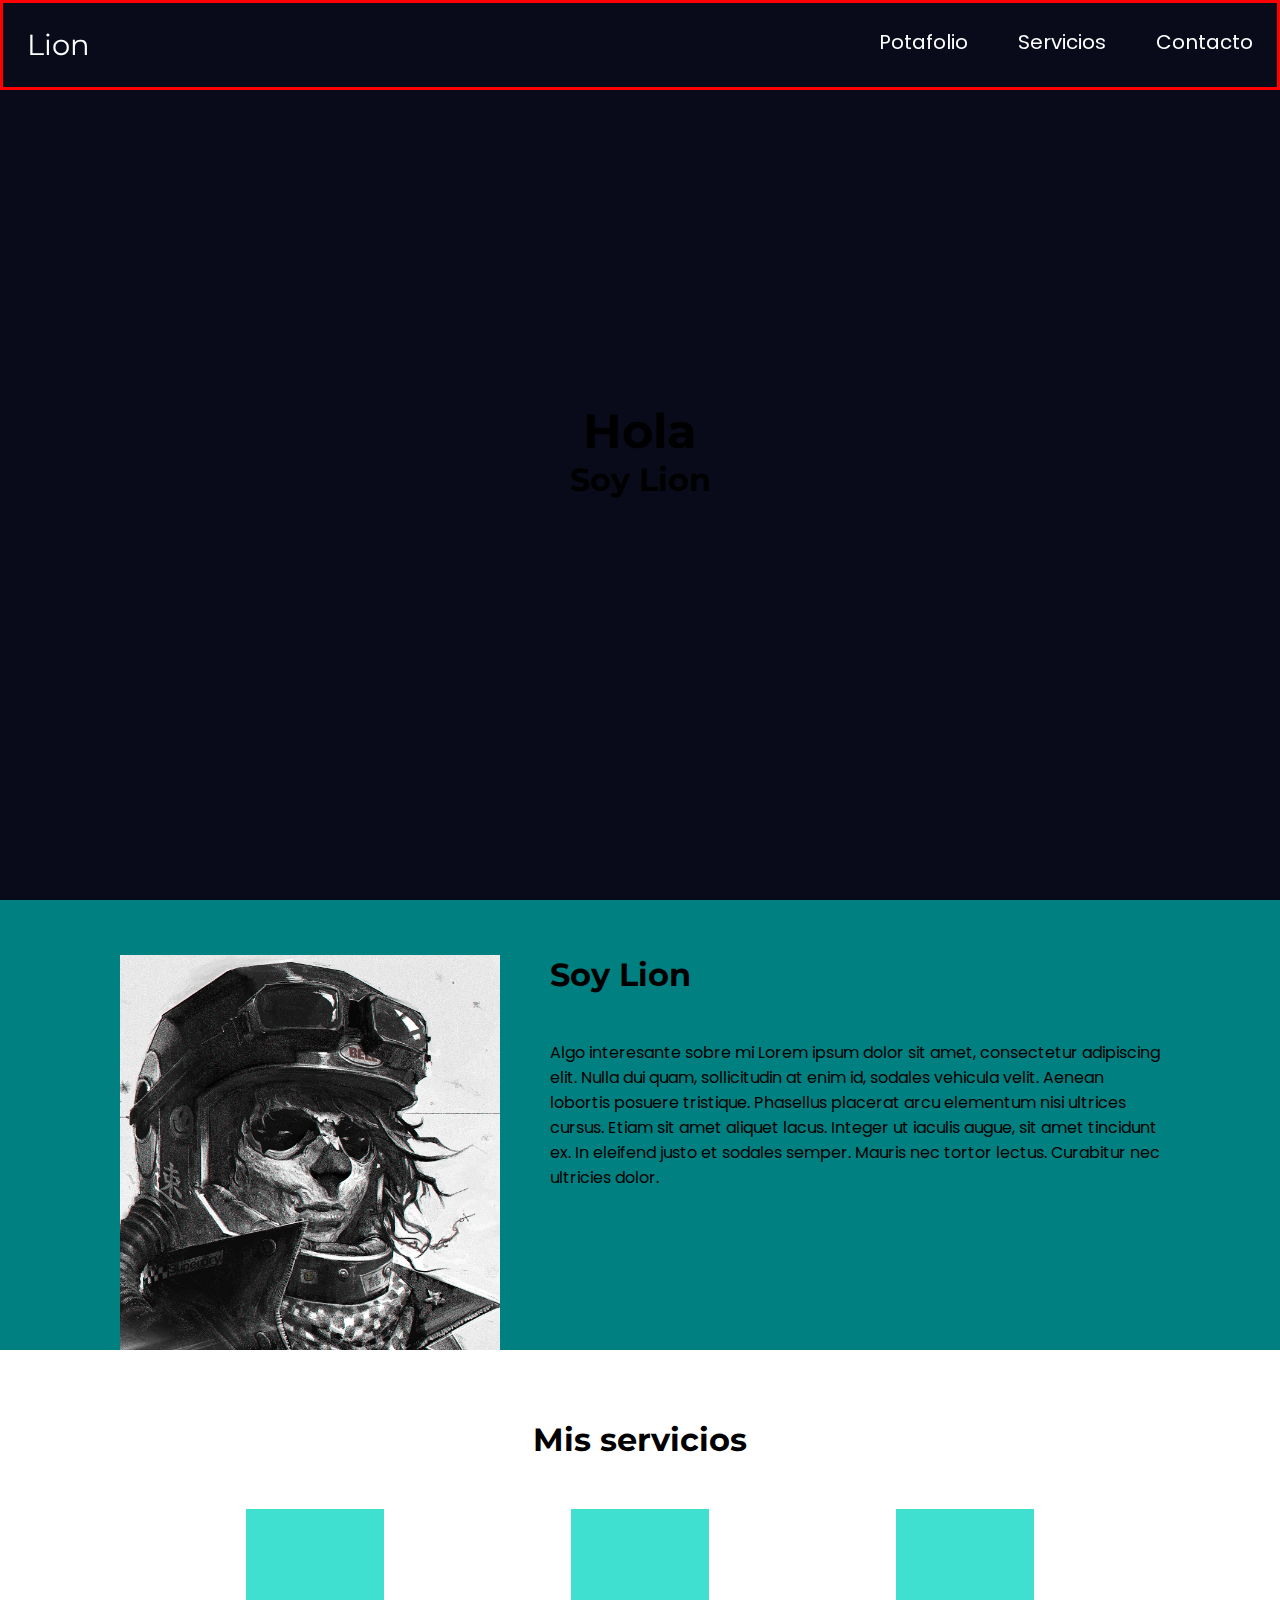
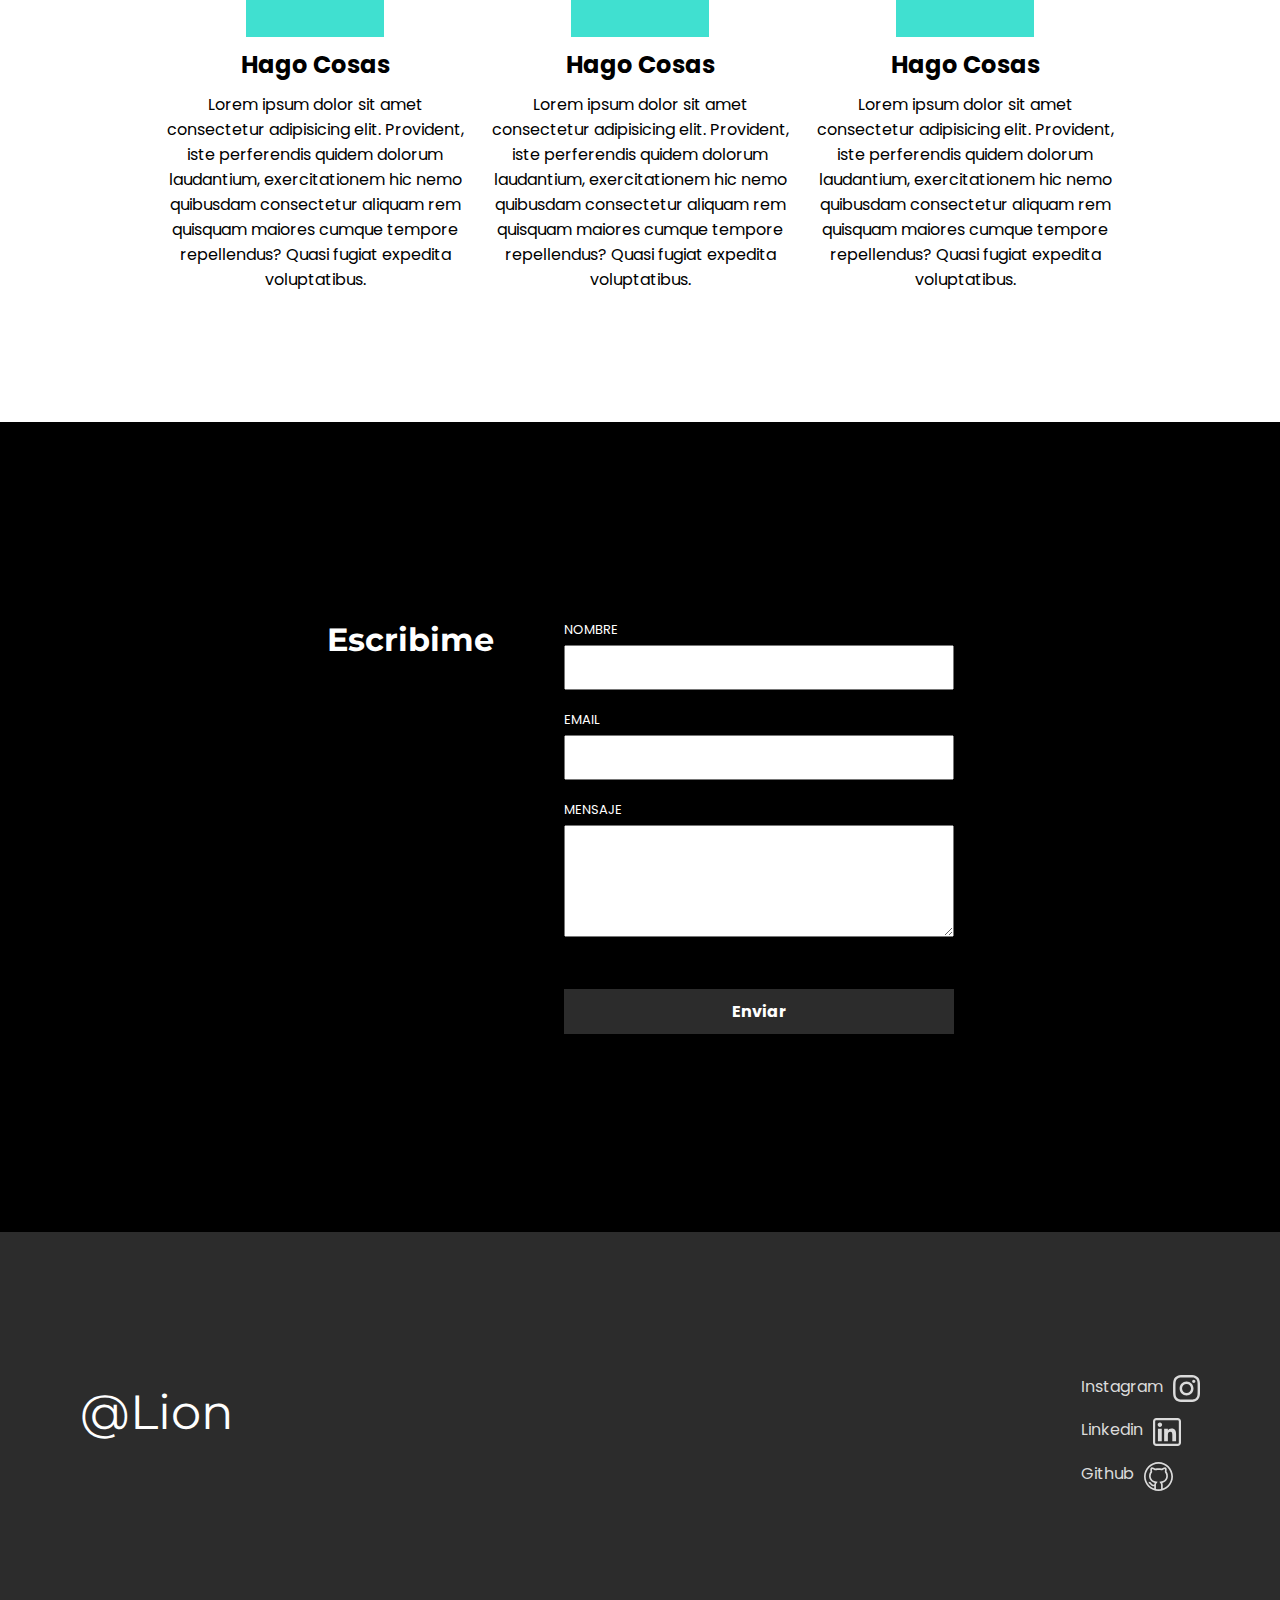
==== index.html @ 1621568a "Menu-Burger falta animacion" ====
<!DOCTYPE html>
<html lang="en">
  <head>
    <meta charset="UTF-8" />
    <meta http-equiv="X-UA-Compatible" content="IE=edge" />
    <meta name="viewport" content="width=device-width, initial-scale=1.0" />

    <!--Fonts-->
    <link rel="preconnect" href="https://fonts.googleapis.com" />
    <link rel="preconnect" href="https://fonts.gstatic.com" crossorigin />
    <link
      href="https://fonts.googleapis.com/css2?family=Montserrat:wght@700&family=Poppins:wght@400;700&display=swap"
      rel="stylesheet"
    />

    <!--Links-->
    <!--Header-Zone-->
    <link rel="stylesheet" href="./Header/header.css" />
    <script defer src="./Header/script.js"></script>
    <!--Home-Zone-->
    <link rel="stylesheet" href="./index.css" />
    <!--Contact-Zone-->
    <link rel="stylesheet" href="./Contact/contact.css" />
    <!--Footer-Zone-->
    <link rel="stylesheet" href="./Footer/footer.css" />
    <title>Portafolio</title>
  </head>
  <body>
    <!--Home-->
    <section class="home">
      <!--Header-->
      <header class="home-header" role="banner">
        <!--Logo-->
        <label class="home__logo">
          <a class="logo" href="#" target="_blank"><p>Lion</p></a>
        </label>
        <!--Menu-Burger-->
        <ul class="cont-nav-menu">
          <div class="home__menu-items">
            <li class="home__item"><a href="">Potafolio</a></li>
            <li class="home__item"><a href="">Servicios</a></li>
            <li class="home__item"><a href="">Contacto</a></li>
          </div>
        </ul>
        <div id="menu-burger" class="burger">
          <span class="burger__item"></span>
        </div>
      </header>
      <div class="nav">
        <a class="nav__item">Buenos</a>
        <a class="nav__item">Dias</a>
        <a class="nav__item">Sol</a>
      </div>
      <!--Title-Welcome-->
      <div class="cont-title">
        <h1 class="home__title title--big">Hola</h1>
        <h2 class="home__title title--lil">Soy Lion</h2>
      </div>
    </section>
    <!--/Home-->
    <!--Personal-Info-->
    <section class="per-info">
      <div class="cont-image">
        <img class="per-info__image" src="./Image/ava.jpg" alt="ava" />
      </div>
      <div class="cont-per-info">
        <h2 class="per-info__title title--lil">Soy Lion</h2>
        <p class="per-info__paragraph">
          Algo interesante sobre mi Lorem ipsum dolor sit amet, consectetur
          adipiscing elit. Nulla dui quam, sollicitudin at enim id, sodales
          vehicula velit. Aenean lobortis posuere tristique. Phasellus placerat
          arcu elementum nisi ultrices cursus. Etiam sit amet aliquet lacus.
          Integer ut iaculis augue, sit amet tincidunt ex. In eleifend justo et
          sodales semper. Mauris nec tortor lectus. Curabitur nec ultricies
          dolor.
        </p>
      </div>
    </section>
    <!--/Personal-Info-->

    <main role="main">
      <!--Con este div pondre todo desde JS *Borrar al terminar*-->

      <div>
        <!--Block-Services-->
        <section class="svcs">
          <h2 class="svcs__title title--lil">Mis servicios</h2>
          <div class="cont-svcs-main">
            <div class="cont-svcs">
              <div class="svcs__image"></div>
              <h3 class="svcs__sub-title">Hago Cosas</h3>
              <p class="svcs__paragraph">
                Lorem ipsum dolor sit amet consectetur adipisicing elit.
                Provident, iste perferendis quidem dolorum laudantium,
                exercitationem hic nemo quibusdam consectetur aliquam rem
                quisquam maiores cumque tempore repellendus? Quasi fugiat
                expedita voluptatibus.
              </p>
            </div>
            <div class="cont-svcs">
              <div class="svcs__image"></div>
              <h3 class="svcs__sub-title">Hago Cosas</h3>
              <p class="svcs__paragraph">
                Lorem ipsum dolor sit amet consectetur adipisicing elit.
                Provident, iste perferendis quidem dolorum laudantium,
                exercitationem hic nemo quibusdam consectetur aliquam rem
                quisquam maiores cumque tempore repellendus? Quasi fugiat
                expedita voluptatibus.
              </p>
            </div>
            <div class="cont-svcs">
              <div class="svcs__image"></div>
              <h3 class="svcs__sub-title">Hago Cosas</h3>
              <p class="svcs__paragraph">
                Lorem ipsum dolor sit amet consectetur adipisicing elit.
                Provident, iste perferendis quidem dolorum laudantium,
                exercitationem hic nemo quibusdam consectetur aliquam rem
                quisquam maiores cumque tempore repellendus? Quasi fugiat
                expedita voluptatibus.
              </p>
            </div>
          </div>
        </section>
        <!--Block-Contact-->
        <section class="contact">
          <div class="contact__container">
            <h2 class="contact__title title--lil">Escribime</h2>

            <form class="contact-form">
              <!--Contact-Form__Name-->
              <label class="contact-form__group">
                <span class="contact-form__span">NOMBRE</span>
                <input type="text" class="contact-form__input" />
              </label>

              <!--Contact-Form__Email-->
              <label class="contact-form__group">
                <span class="contact-form__span">EMAIL</span>
                <input type="email" class="contact-form__input" />
              </label>

              <!--Contact-Form__Message-->
              <label class="contact-form__group">
                <span class="contact-form__span">MENSAJE</span>
                <textarea class="contact-form__textarea"></textarea>
              </label>

              <button class="contact-form__button">Enviar</button>
            </form>
          </div>
        </section>
      </div>
    </main>
    <!--Footer-Zone-->
    <footer role="contentinfo">
      <section class="footer">
        <div class="footer__logo">
          <a class="logo" href="#" target="_blank"><p>@Lion</p></a>
        </div>
        <!--Links-Social-Media-->
        <div class="cont-social-net">
          <!--Instagram-->
          <a
            class="footer__social"
            href="https://www.instagram.com/tropical_sn0w/"
            target="_blank"
          >
            Instagram <img src="./Image/instagram.svg" alt="instagram-icon"
          /></a>
          <!--Linkedin-->
          <a
            class="footer__social"
            href="https://www.linkedin.com/in/leonardo-fontan/"
            target="_blank"
          >
            Linkedin <img src="./Image/Linkedin.svg" alt="linkedin-icon"
          /></a>
          <!--Github-->
          <a
            class="footer__social"
            href="https://github.com/Lio-n"
            target="_blank"
          >
            Github <img src="./Image/Github.svg" alt="github-icon"
          /></a>
        </div>
      </section>
    </footer>
    <!--/Footer-Zone-->
  </body>
</html>
---- Header/header.css ----
/*<!--Header-->*/
.home-header {
  padding: 24px;
  display: flex;
  justify-content: space-between;
  border: red solid;
  position: fixed;
  height: 90px;
  width: 100%;
  top: 0;
}
.logo {
  color: #fff;
  font-family: "Montserrat", sans-serif;
  text-decoration: none;
  font-size: 1.8rem;
}
.cont-nav-menu {
  display: flex;
}
.home__menu-items {
  display: flex;
  font-size: 20px;
  justify-content: flex-end;
  list-style: none;
}
.home__item > a {
  list-style: none;
  color: #fff;
  display: none;
  text-decoration: none;
}
@media (min-width: 768px) {
  .home__item > a {
    display: inherit;
  }
}
.home__item:nth-child(2) {
  margin: 0 50px 0 50px;
}
/* ################################### */
.burger {
  position: relative;
  width: 32px;
  height: 32px;
  display: flex;
  cursor: pointer;
  flex-direction: column;
  align-items: center;
  justify-content: center;
}
@media (min-width: 768px) {
  .burger {
    display: none;
  }
}
.burger__item {
  border-radius: 6px;
  width: 100%;
  height: 5px;
  background-color: rgb(255, 255, 255);
}

.burger__item::before,
.burger__item::after {
  position: absolute;
  content: "";
  border-radius: 6px;
  height: 5px;
  width: 100%;
  background-color: rgb(255, 255, 255);
  display: block;
  transition: all 0.5s ease-out;
}
.burger__item::before {
  transform: translateY(10px);
}
.burger__item::after {
  transform: translateY(-10px);
}

.equis__item::before,
.equis__item::after {
  transition: all 0.5s ease-out;
  height: 5px;
  border-radius: 6px;
  background: rgb(0, 248, 227);
  width: 100%;
  position: absolute;
  top: 48%;
  right: 0;
  content: "";
  display: block;
}
.equis__item::before {
  transform: rotate(-45deg);
}
.equis__item::after {
  transform: rotate(45deg);
}
/* ################################### */
.nav {
  position: fixed;
  width: 100%;
  height: 80vh;
  background-color: #212121;
  display: none;
  flex-direction: column;
  align-items: center;
  justify-content: center;
  font-size: 40px;
  margin-top: 90px;
  opacity: 0.5;
  /*  transition: all 1s ease-out; */
}
.show {
  display: flex;
}
@media (min-width: 768px) {
  .nav {
    display: none;
    background-color: aqua;
  }
}
.nav > a:nth-child(2) {
  margin: 20px 0;
}
.nav > a {
  color: aliceblue;
  text-decoration: none;
}
/* ################################### */
---- index.css ----
* {
  margin: 0;
  box-sizing: border-box;
}
body {
  font-family: "Montserrat", sans-serif;
  font-family: "Poppins", sans-serif;
}
/* Propiedades Reutilizables */
.title--big {
  font-family: "Montserrat", sans-serif;
  font-size: 3rem;
}
.title--lil {
  font-family: "Montserrat", sans-serif;
  font-size: 2rem;
}
.flex-center {
  display: flex;
  justify-content: center;
  align-items: center;
}
/*<!--Home-->*/
.home {
  background-color: hsl(233, 47%, 7%);
  height: 100vh;
}
/*<!--Title-Welcome-->*/
.cont-title {
  height: 100%;
  display: flex;
  flex-direction: column;
  align-items: center;
  justify-content: center;
}
/*###########################*/
/*###########################*/
/*<!--Personal-Info-->*/
.per-info {
  padding: 55px 32px 0 32px;
  min-height: 450px;
  background-color: teal;
  display: flex;
  justify-content: center;
  gap: 50px;
}
.cont-image {
  max-width: 380px;
  min-width: 250px;
  max-height: 395px;
  display: none;
}
@media (min-width: 710px) {
  .cont-image {
    display: inherit;
  }
}
.per-info__image {
  width: 100%;
  object-fit: cover;
}
.cont-per-info {
  max-width: 610px;
}
.per-info__title {
  text-align: center;
  margin-bottom: 46px;
}
@media (min-width: 710px) {
  .per-info__title {
    text-align: inherit;
  }
}
.per-info__paragraph {
  margin-bottom: 50px;
}
/*###########################*/
/*###########################*/
/*<!--Services-->*/
.svcs {
  min-height: 600px;
  height: auto;
  padding: 70px 50px 60px 50px;
  text-align: center;
  display: flex;
  flex-direction: column;
  align-items: center;
  justify-content: center;
}
.svcs__title {
  margin-bottom: 50px;
}
.cont-svcs-main {
  display: flex;
  justify-content: center;
  flex-wrap: wrap;
  gap: 10px;
}
.cont-svcs {
  display: flex;
  flex-direction: column;
  align-items: center;
  margin-bottom: 100px;
  max-width: 315px;
}
@media (min-width: 768px) {
  .cont-svcs {
    margin-bottom: 70px;
  }
}
.svcs__image {
  background-color: turquoise;
  width: 138px;
  height: 128px;
}
.svcs__sub-title {
  margin: 10px 0;
  font-family: "Poppins", sans-serif;
  font-size: 1.5rem;
}
---- Contact/contact.css ----
.contact {
  font-family: "Poppins", sans-serif;
  background-color: #000;
  color: #fff;
  text-align: center;
  padding: 2rem;
  height: 90vh;
  min-height: 30rem;
  display: flex;
  justify-content: center;
  align-items: center;
}
@media (min-width: 425px) {
  .contact {
    height: 100%;
  }
}
@media (min-width: 768px) {
  .contact {
    height: 90vh;
  }
}

.contact__container {
  min-width: 16rem;
}
@media (min-width: 414px) {
  .contact__container {
    min-width: 21.5rem;
  }
}
@media (min-width: 768px) {
  .contact__container {
    display: flex;
    width: auto;
  }
}

.contact__title {
  margin-bottom: 20px;
}
@media (min-width: 768px) {
  .contact__title {
    margin-right: 70px;
  }
}

@media (min-width: 768px) {
  .contact-form {
    width: 390px;
  }
}
/*<!--Contact-Form__Name-->*/
/*<!--Contact-Form__Email-->*/
.contact-form__group {
  display: block;
  text-align: initial;
  margin-bottom: 20px;
}
.contact-form__span {
  margin-bottom: 5px;
  display: block;
  font-size: 13px;
}
.contact-form__input {
  height: 2.8rem;
  width: 100%;
}

/*<!--Contact-Form__Message-->*/
.contact-form__textarea {
  height: 7rem;
  width: 100%;
}

.contact-form__button {
  font-weight: 700;
  font-family: "Poppins", sans-serif;
  font-size: 1rem;
  border: none;
  color: #fff;
  background-color: #2c2c2c;
  height: 2.8rem;
  width: 100%;
  margin-top: 25px;
}
---- Footer/footer.css ----
.footer {
  background-color: #2c2c2c;
  min-height: 400px;
  display: flex;
  flex-direction: column;
  align-items: center;
  justify-content: center;
  padding: 0 80px 0 80px;
}
@media (min-width: 600px) {
  .footer {
    flex-direction: row;
    justify-content: space-between;
  }
}

.footer__logo > .logo {
  font-size: 3rem;
}
.footer__logo {
  margin-bottom: 40px;
}
.cont-social-net {
  display: flex;
  flex-direction: column;
}
.footer__social {
  text-decoration: none;
  color: #dbdbdb;
}
.footer__social:nth-child(2) {
  margin: 15px 0;
}
.footer__social > img {
  margin-left: 6px;
  vertical-align: text-top;
}
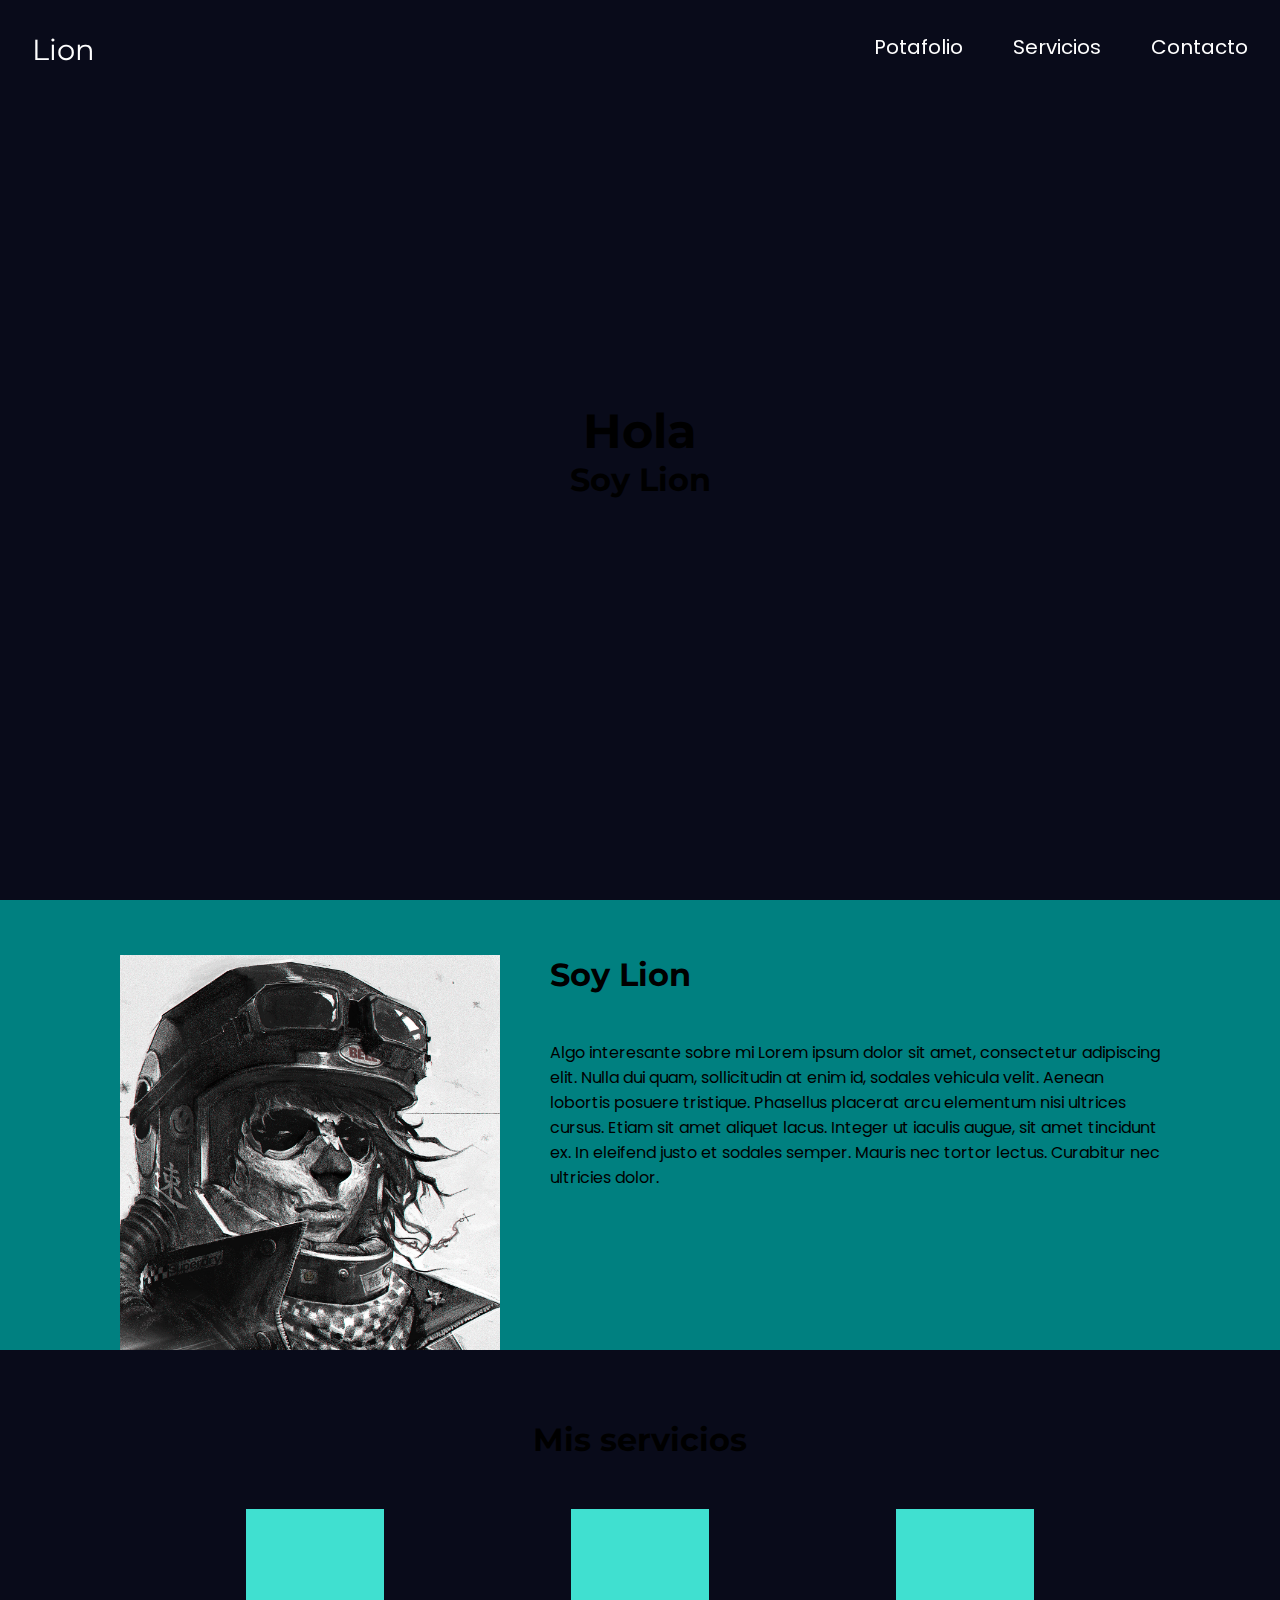
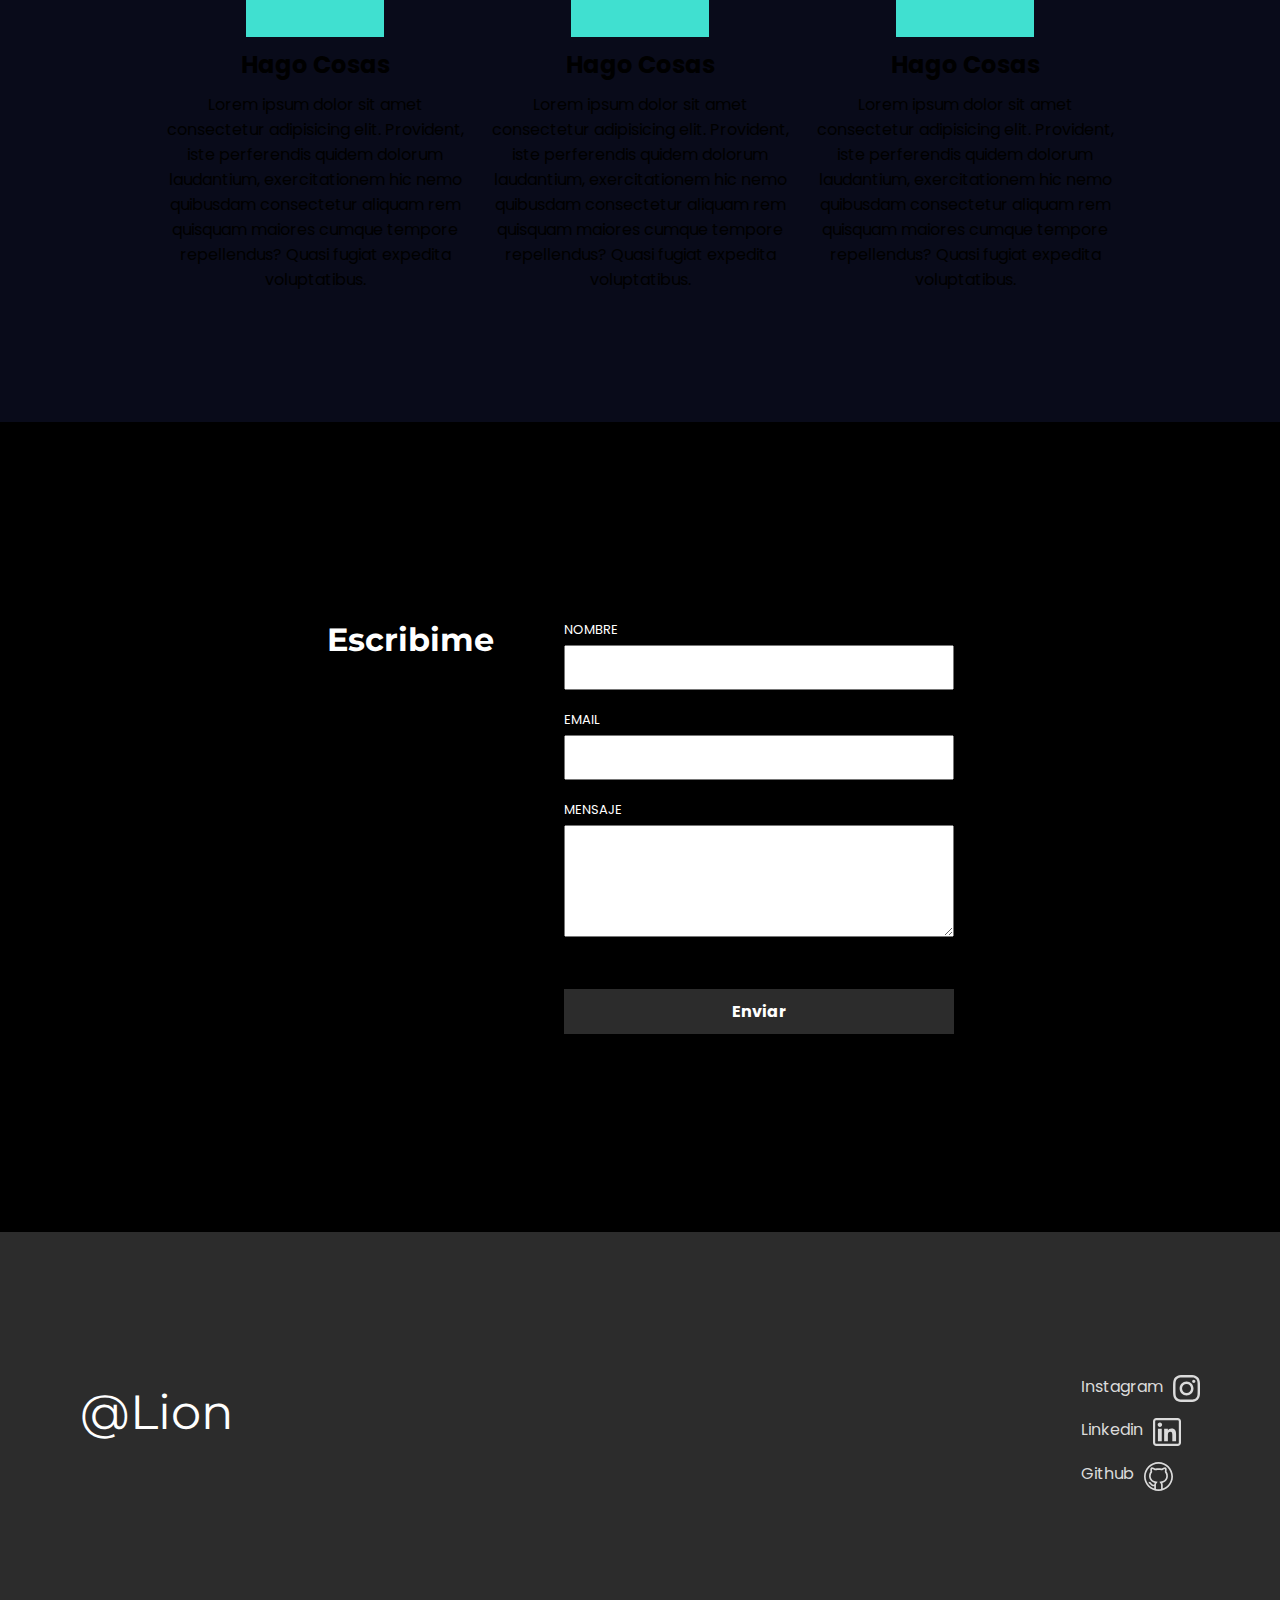
==== commit e89d6987: "Contact.html Terminado" ====
--- a/index.html
+++ b/index.html
@@ -16,48 +16,30 @@
     <!--Links-->
     <!--Header-Zone-->
     <link rel="stylesheet" href="./Header/header.css" />
-    <script defer src="./Header/script.js"></script>
+    <script defer src="./Header/header.js"></script>
     <!--Home-Zone-->
     <link rel="stylesheet" href="./index.css" />
+    <script defer src="./index.js"></script>
     <!--Contact-Zone-->
-    <link rel="stylesheet" href="./Contact/contact.css" />
+    <link rel="stylesheet" href="/contact-main.css" />
+    <script defer src="./Contact/contact.js"></script>
     <!--Footer-Zone-->
     <link rel="stylesheet" href="./Footer/footer.css" />
+    <script defer src="/Footer/footer.js"></script>
     <title>Portafolio</title>
   </head>
   <body>
     <!--Home-->
+    <header class="header"></header>
     <section class="home">
-      <!--Header-->
-      <header class="home-header" role="banner">
-        <!--Logo-->
-        <label class="home__logo">
-          <a class="logo" href="#" target="_blank"><p>Lion</p></a>
-        </label>
-        <!--Menu-Burger-->
-        <ul class="cont-nav-menu">
-          <div class="home__menu-items">
-            <li class="home__item"><a href="">Potafolio</a></li>
-            <li class="home__item"><a href="">Servicios</a></li>
-            <li class="home__item"><a href="">Contacto</a></li>
-          </div>
-        </ul>
-        <div id="menu-burger" class="burger">
-          <span class="burger__item"></span>
-        </div>
-      </header>
-      <div class="nav">
-        <a class="nav__item">Buenos</a>
-        <a class="nav__item">Dias</a>
-        <a class="nav__item">Sol</a>
-      </div>
       <!--Title-Welcome-->
-      <div class="cont-title">
+      <div class="cont-title center">
         <h1 class="home__title title--big">Hola</h1>
         <h2 class="home__title title--lil">Soy Lion</h2>
       </div>
     </section>
     <!--/Home-->
+
     <!--Personal-Info-->
     <section class="per-info">
       <div class="cont-image">
@@ -78,15 +60,15 @@
     </section>
     <!--/Personal-Info-->
 
-    <main role="main">
+    <main>
       <!--Con este div pondre todo desde JS *Borrar al terminar*-->
 
       <div>
         <!--Block-Services-->
-        <section class="svcs">
+        <section class="svcs center">
           <h2 class="svcs__title title--lil">Mis servicios</h2>
           <div class="cont-svcs-main">
-            <div class="cont-svcs">
+            <div class="cont-svcs center">
               <div class="svcs__image"></div>
               <h3 class="svcs__sub-title">Hago Cosas</h3>
               <p class="svcs__paragraph">
@@ -97,7 +79,7 @@
                 expedita voluptatibus.
               </p>
             </div>
-            <div class="cont-svcs">
+            <div class="cont-svcs center">
               <div class="svcs__image"></div>
               <h3 class="svcs__sub-title">Hago Cosas</h3>
               <p class="svcs__paragraph">
@@ -108,7 +90,7 @@
                 expedita voluptatibus.
               </p>
             </div>
-            <div class="cont-svcs">
+            <div class="cont-svcs center">
               <div class="svcs__image"></div>
               <h3 class="svcs__sub-title">Hago Cosas</h3>
               <p class="svcs__paragraph">
@@ -122,70 +104,11 @@
           </div>
         </section>
         <!--Block-Contact-->
-        <section class="contact">
-          <div class="contact__container">
-            <h2 class="contact__title title--lil">Escribime</h2>
-
-            <form class="contact-form">
-              <!--Contact-Form__Name-->
-              <label class="contact-form__group">
-                <span class="contact-form__span">NOMBRE</span>
-                <input type="text" class="contact-form__input" />
-              </label>
-
-              <!--Contact-Form__Email-->
-              <label class="contact-form__group">
-                <span class="contact-form__span">EMAIL</span>
-                <input type="email" class="contact-form__input" />
-              </label>
-
-              <!--Contact-Form__Message-->
-              <label class="contact-form__group">
-                <span class="contact-form__span">MENSAJE</span>
-                <textarea class="contact-form__textarea"></textarea>
-              </label>
-
-              <button class="contact-form__button">Enviar</button>
-            </form>
-          </div>
-        </section>
+        <section class="contact center"></section>
       </div>
     </main>
     <!--Footer-Zone-->
-    <footer role="contentinfo">
-      <section class="footer">
-        <div class="footer__logo">
-          <a class="logo" href="#" target="_blank"><p>@Lion</p></a>
-        </div>
-        <!--Links-Social-Media-->
-        <div class="cont-social-net">
-          <!--Instagram-->
-          <a
-            class="footer__social"
-            href="https://www.instagram.com/tropical_sn0w/"
-            target="_blank"
-          >
-            Instagram <img src="./Image/instagram.svg" alt="instagram-icon"
-          /></a>
-          <!--Linkedin-->
-          <a
-            class="footer__social"
-            href="https://www.linkedin.com/in/leonardo-fontan/"
-            target="_blank"
-          >
-            Linkedin <img src="./Image/Linkedin.svg" alt="linkedin-icon"
-          /></a>
-          <!--Github-->
-          <a
-            class="footer__social"
-            href="https://github.com/Lio-n"
-            target="_blank"
-          >
-            Github <img src="./Image/Github.svg" alt="github-icon"
-          /></a>
-        </div>
-      </section>
-    </footer>
+    <footer></footer>
     <!--/Footer-Zone-->
   </body>
 </html>
--- a/Header/header.css
+++ b/Header/header.css
@@ -1,13 +1,17 @@
 /*<!--Header-->*/
 .home-header {
-  padding: 24px;
+  padding: 2rem;
   display: flex;
   justify-content: space-between;
-  border: red solid;
   position: fixed;
-  height: 90px;
   width: 100%;
   top: 0;
+  transition: all 0.5s ease-in-out;
+}
+@media (max-width: 768px) {
+  .home-header {
+    padding: 1rem;
+  }
 }
 .logo {
   color: #fff;
@@ -38,67 +42,58 @@
 .home__item:nth-child(2) {
   margin: 0 50px 0 50px;
 }
+
 /* ################################### */
-.burger {
+.menu-btn {
   position: relative;
+  flex-direction: column;
   width: 32px;
   height: 32px;
-  display: flex;
   cursor: pointer;
-  flex-direction: column;
-  align-items: center;
-  justify-content: center;
+  transition: all 0.5s ease-in-out;
 }
+
 @media (min-width: 768px) {
-  .burger {
+  .home-header > .menu-btn {
     display: none;
   }
 }
-.burger__item {
-  border-radius: 6px;
+.menu-btn__burger,
+.menu-btn__burger::before,
+.menu-btn__burger::after {
   width: 100%;
   height: 5px;
-  background-color: rgb(255, 255, 255);
+  background-color: #fff;
+  border-radius: 5px;
+  transition: all 0.5s ease-in-out;
+}
+.menu-btn__burger::before,
+.menu-btn__burger::after {
+  content: "";
+  position: absolute;
+}
+.menu-btn__burger::before {
+  transform: translateY(-10px);
+}
+.menu-btn__burger::after {
+  transform: translateY(10px);
 }
 
-.burger__item::before,
-.burger__item::after {
-  position: absolute;
-  content: "";
-  border-radius: 6px;
-  height: 5px;
-  width: 100%;
-  background-color: rgb(255, 255, 255);
-  display: block;
-  transition: all 0.5s ease-out;
-}
-.burger__item::before {
-  transform: translateY(10px);
-}
-.burger__item::after {
-  transform: translateY(-10px);
+/* Magic */
+.menu-btn.open .menu-btn__burger {
+  transform: translateX(-50px);
+  background: transparent;
+  box-shadow: none;
 }
 
-.equis__item::before,
-.equis__item::after {
-  transition: all 0.5s ease-out;
-  height: 5px;
-  border-radius: 6px;
-  background: rgb(0, 248, 227);
-  width: 100%;
-  position: absolute;
-  top: 48%;
-  right: 0;
-  content: "";
-  display: block;
+.menu-btn.open .menu-btn__burger::before {
+  transform: rotate(45deg) translate(35px, -35px);
 }
-.equis__item::before {
-  transform: rotate(-45deg);
-}
-.equis__item::after {
-  transform: rotate(45deg);
+.menu-btn.open .menu-btn__burger::after {
+  transform: rotate(-45deg) translate(35px, 35px);
 }
 /* ################################### */
+
 .nav {
   position: fixed;
   width: 100%;
@@ -106,20 +101,14 @@
   background-color: #212121;
   display: none;
   flex-direction: column;
-  align-items: center;
-  justify-content: center;
   font-size: 40px;
   margin-top: 90px;
   opacity: 0.5;
-  /*  transition: all 1s ease-out; */
 }
-.show {
-  display: flex;
-}
+
 @media (min-width: 768px) {
-  .nav {
+  .nav.center {
     display: none;
-    background-color: aqua;
   }
 }
 .nav > a:nth-child(2) {
--- a/index.css
+++ b/index.css
@@ -2,20 +2,21 @@
   margin: 0;
   box-sizing: border-box;
 }
+/* @import url("https://fonts.googleapis.com/css2?family=Montserrat:wght@700&family=Poppins:wght@400;700&display=swap"); */
 body {
-  font-family: "Montserrat", sans-serif;
+  background-color: hsl(233, 47%, 7%); /* Test Header.html */
   font-family: "Poppins", sans-serif;
 }
 /* Propiedades Reutilizables */
-.title--big {
+.title--big,
+.title--lil {
   font-family: "Montserrat", sans-serif;
   font-size: 3rem;
 }
 .title--lil {
-  font-family: "Montserrat", sans-serif;
   font-size: 2rem;
 }
-.flex-center {
+.center {
   display: flex;
   justify-content: center;
   align-items: center;
@@ -27,11 +28,8 @@
 }
 /*<!--Title-Welcome-->*/
 .cont-title {
-  height: 100%;
-  display: flex;
+  height: 100vh;
   flex-direction: column;
-  align-items: center;
-  justify-content: center;
 }
 /*###########################*/
 /*###########################*/
@@ -82,10 +80,7 @@
   height: auto;
   padding: 70px 50px 60px 50px;
   text-align: center;
-  display: flex;
   flex-direction: column;
-  align-items: center;
-  justify-content: center;
 }
 .svcs__title {
   margin-bottom: 50px;
@@ -97,9 +92,7 @@
   gap: 10px;
 }
 .cont-svcs {
-  display: flex;
   flex-direction: column;
-  align-items: center;
   margin-bottom: 100px;
   max-width: 315px;
 }
--- a/contact-main.css
+++ b/contact-main.css
@@ -0,0 +1,83 @@
+.contact {
+  font-family: "Poppins", sans-serif;
+  background-color: #000;
+  color: #fff;
+  text-align: center;
+  padding: 2rem;
+  height: 90vh;
+  min-height: 30rem;
+}
+@media (min-width: 425px) {
+  .contact {
+    height: 100%;
+  }
+}
+@media (min-width: 768px) {
+  .contact {
+    height: 90vh;
+  }
+}
+
+.contact__container {
+  min-width: 16rem;
+}
+@media (min-width: 414px) {
+  .contact__container {
+    min-width: 21.5rem;
+  }
+}
+@media (min-width: 768px) {
+  .contact__container {
+    display: flex;
+    width: auto;
+  }
+}
+
+.contact__title {
+  margin-bottom: 20px;
+}
+@media (min-width: 768px) {
+  .contact__title {
+    margin-right: 70px;
+  }
+}
+
+@media (min-width: 768px) {
+  .contact-form {
+    width: 390px;
+  }
+}
+/*<!--Contact-Form__Name-->*/
+/*<!--Contact-Form__Email-->*/
+.contact-form__group {
+  display: block;
+  text-align: initial;
+  margin-bottom: 20px;
+}
+.contact-form__span {
+  margin-bottom: 5px;
+  display: block;
+  font-size: 13px;
+}
+.contact-form__input {
+  height: 2.8rem;
+  width: 100%;
+}
+
+/*<!--Contact-Form__Message-->*/
+.contact-form__textarea {
+  height: 7rem;
+  width: 100%;
+}
+
+.contact-form__button {
+  font-weight: 700;
+  font-family: "Poppins", sans-serif;
+  font-size: 1rem;
+  border: none;
+  color: #fff;
+  background-color: #2c2c2c;
+  height: 2.8rem;
+  width: 100%;
+  margin-top: 25px;
+}
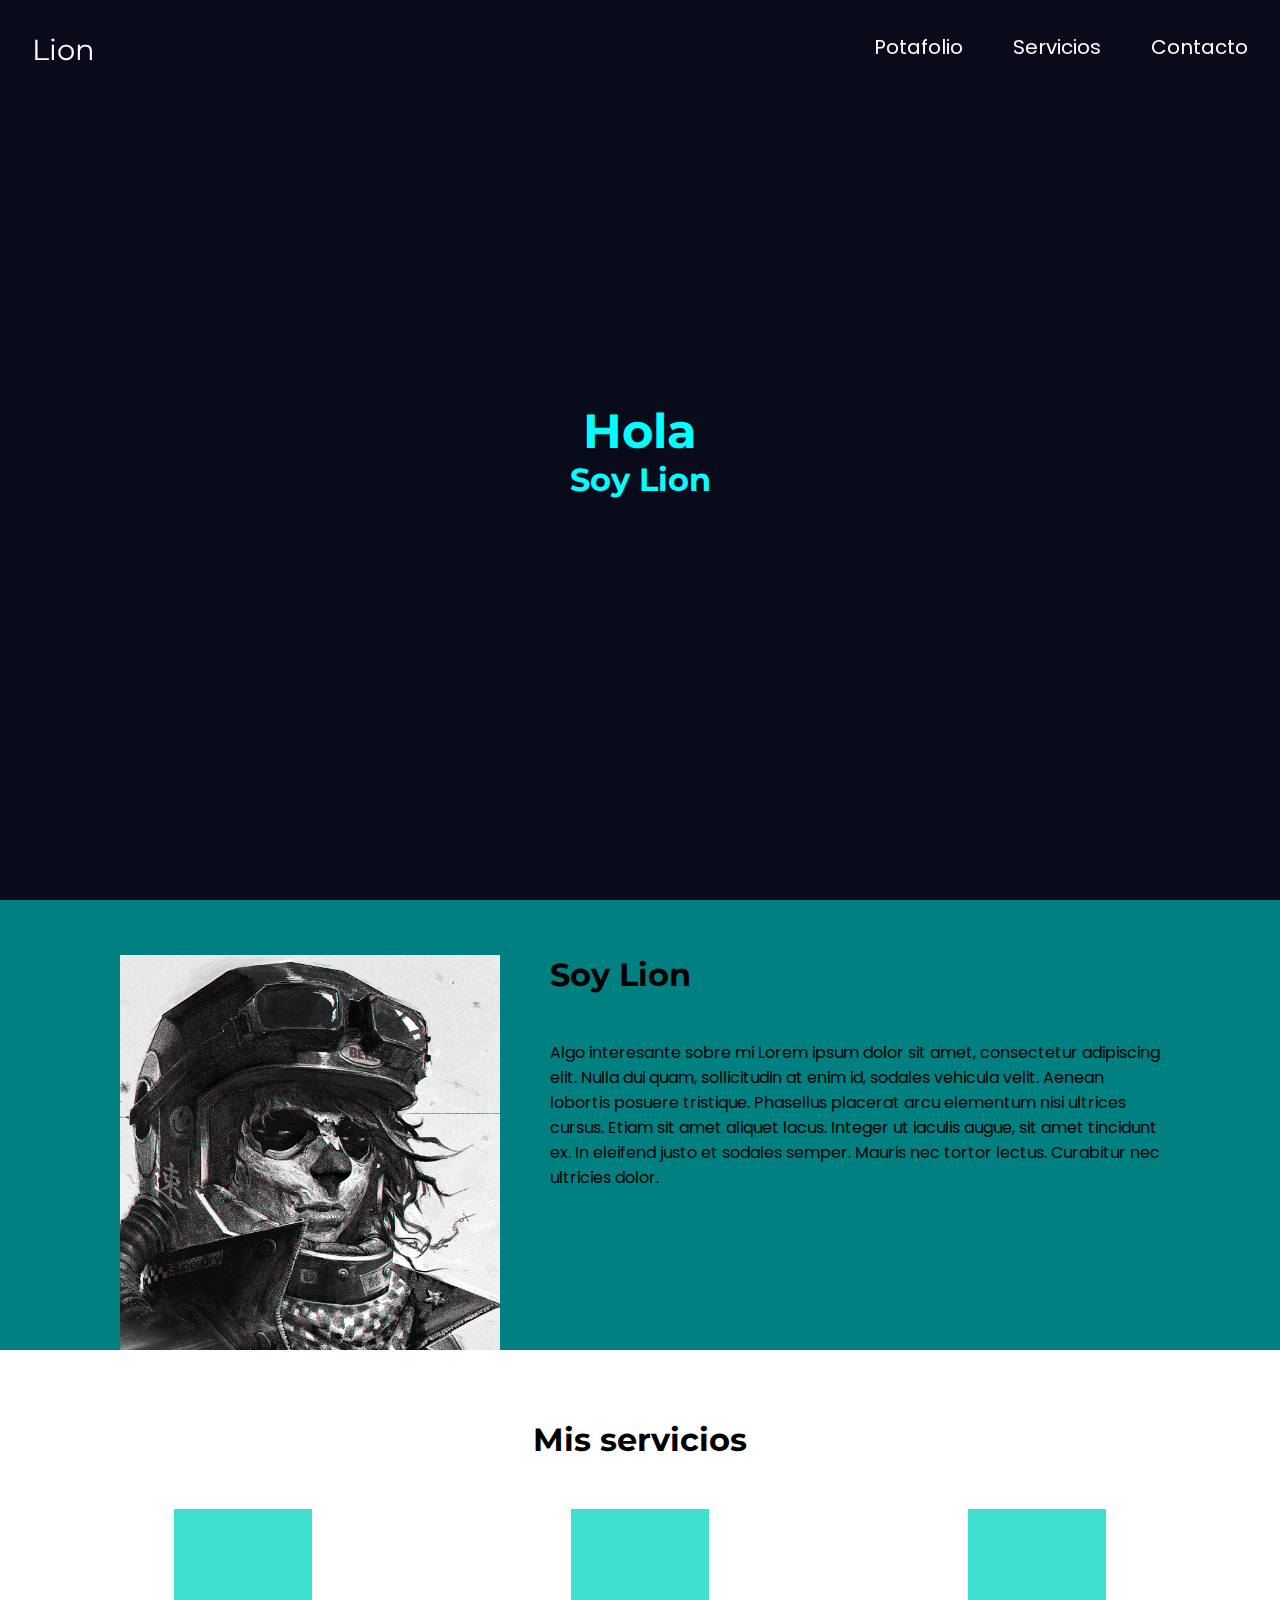
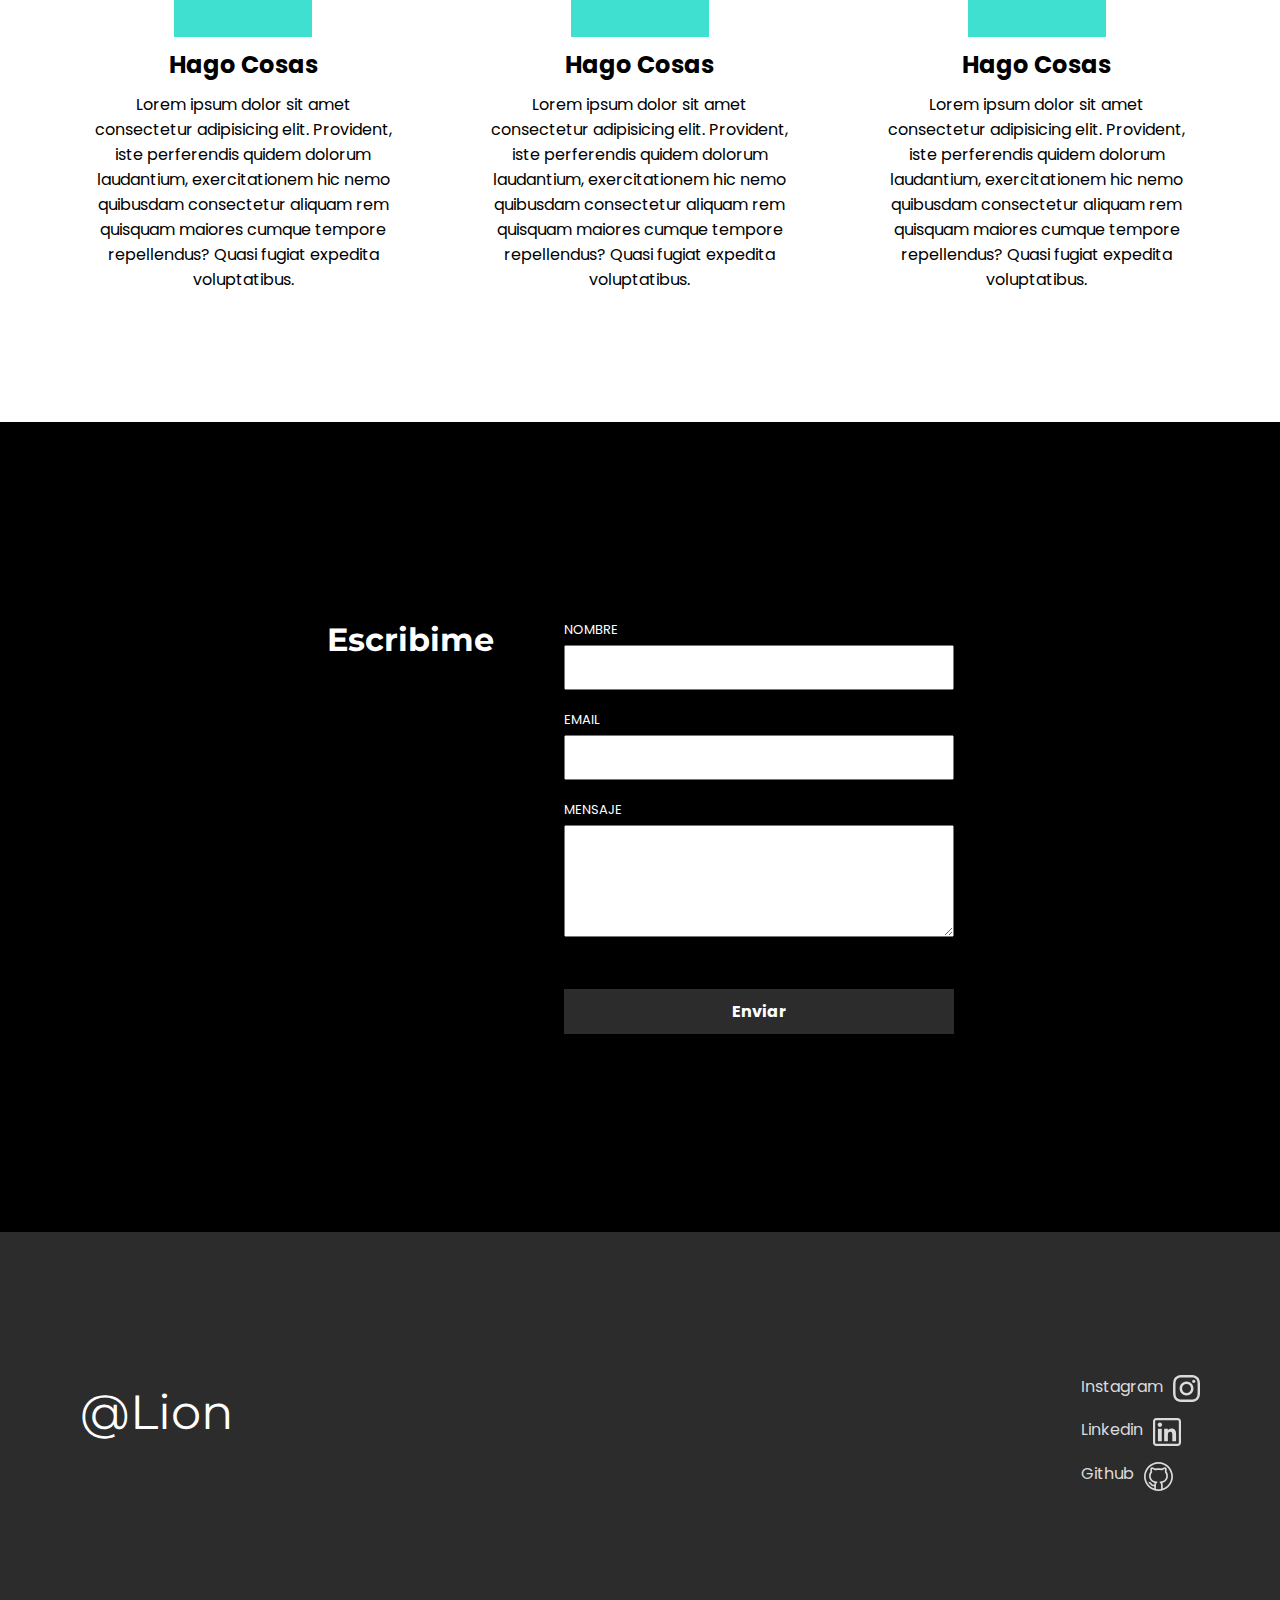
==== commit 9c604537: "Home, Portafolio y Contacto" ====
--- a/index.html
+++ b/index.html
@@ -65,7 +65,7 @@
 
       <div>
         <!--Block-Services-->
-        <section class="svcs center">
+        <section class="svcs">
           <h2 class="svcs__title title--lil">Mis servicios</h2>
           <div class="cont-svcs-main">
             <div class="cont-svcs center">
--- a/Header/header.css
+++ b/Header/header.css
@@ -97,15 +97,18 @@
 .nav {
   position: fixed;
   width: 100%;
-  height: 80vh;
+  height: 91vh;
   background-color: #212121;
   display: none;
   flex-direction: column;
   font-size: 40px;
-  margin-top: 90px;
-  opacity: 0.5;
+  margin-top: 67px;
+  opacity: 0.9;
+  transition: all 2s ease-in-out;
 }
-
+.nav.center .menu-btn__burger {
+  background-color: blue;
+}
 @media (min-width: 768px) {
   .nav.center {
     display: none;
--- a/index.css
+++ b/index.css
@@ -2,9 +2,8 @@
   margin: 0;
   box-sizing: border-box;
 }
-/* @import url("https://fonts.googleapis.com/css2?family=Montserrat:wght@700&family=Poppins:wght@400;700&display=swap"); */
+
 body {
-  background-color: hsl(233, 47%, 7%); /* Test Header.html */
   font-family: "Poppins", sans-serif;
 }
 /* Propiedades Reutilizables */
@@ -28,6 +27,7 @@
 }
 /*<!--Title-Welcome-->*/
 .cont-title {
+  color: aqua;
   height: 100vh;
   flex-direction: column;
 }
@@ -90,6 +90,7 @@
   justify-content: center;
   flex-wrap: wrap;
   gap: 10px;
+  justify-content: space-around;
 }
 .cont-svcs {
   flex-direction: column;
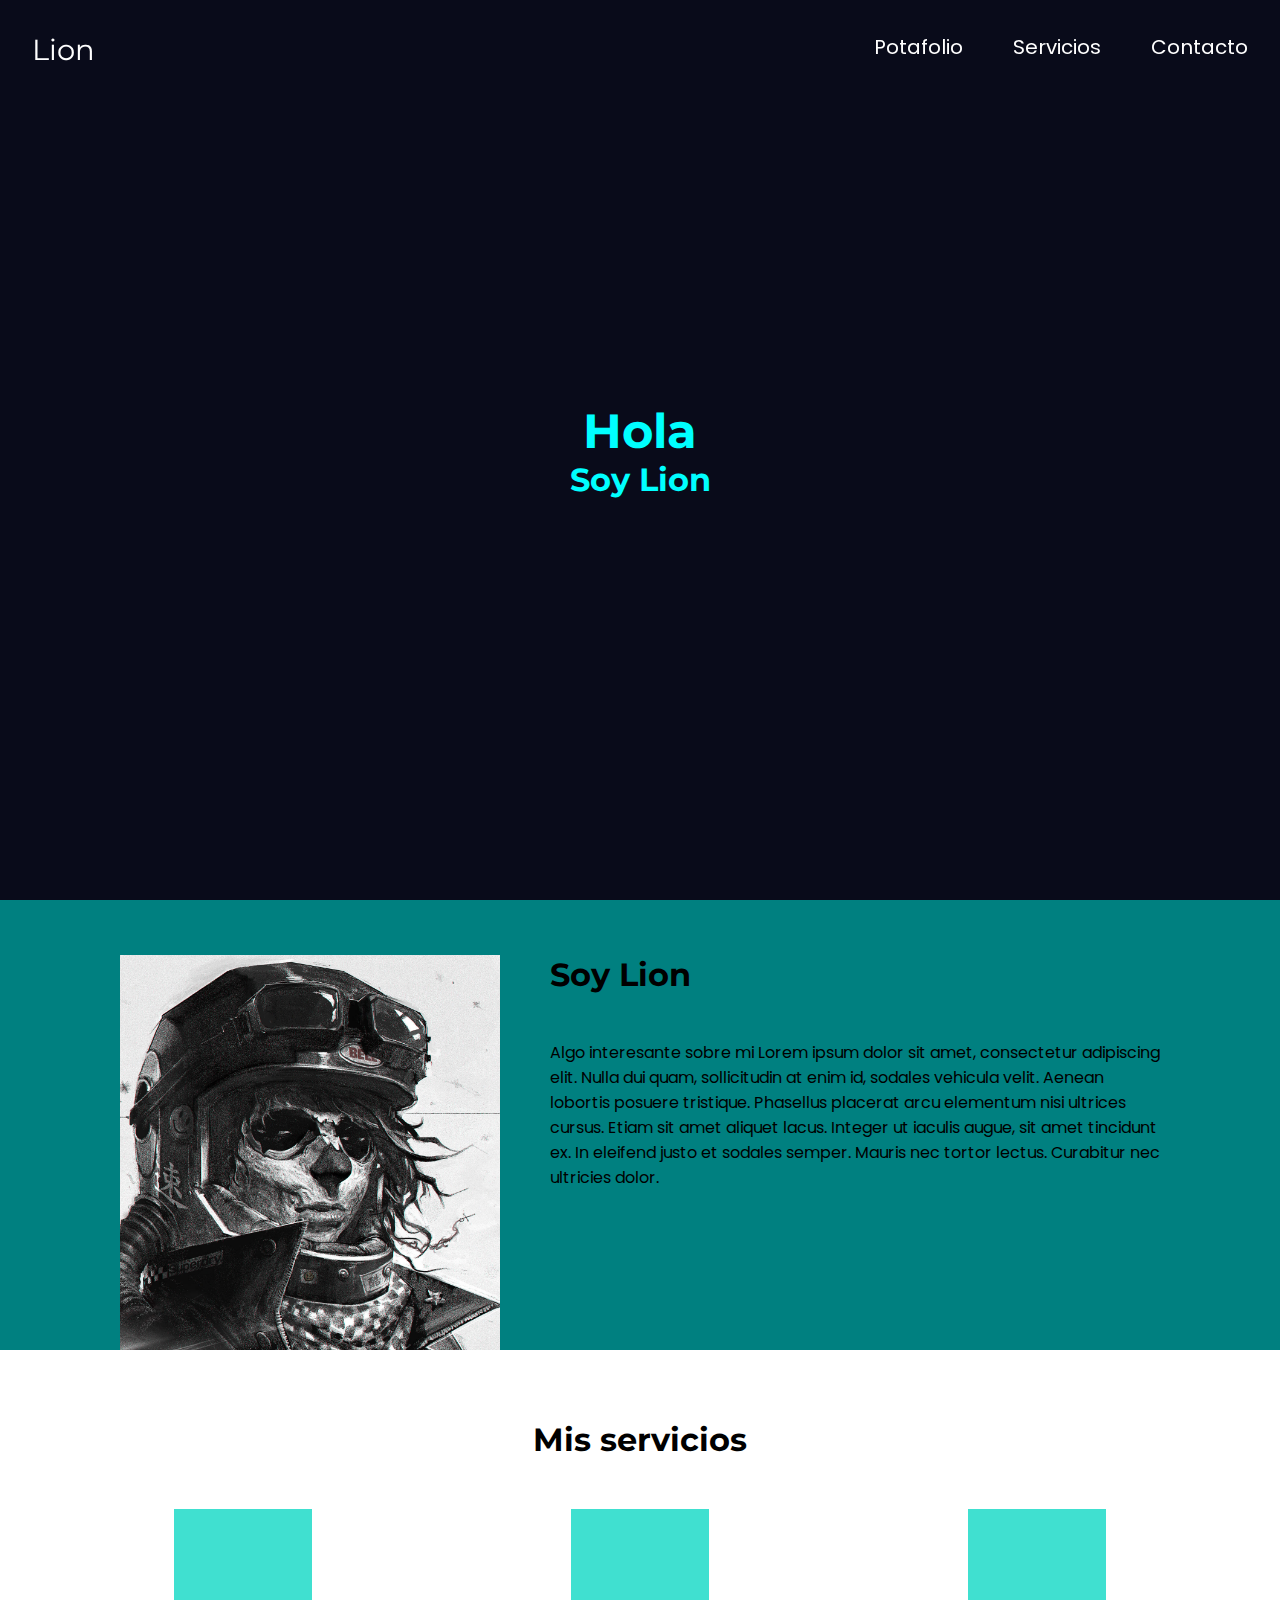
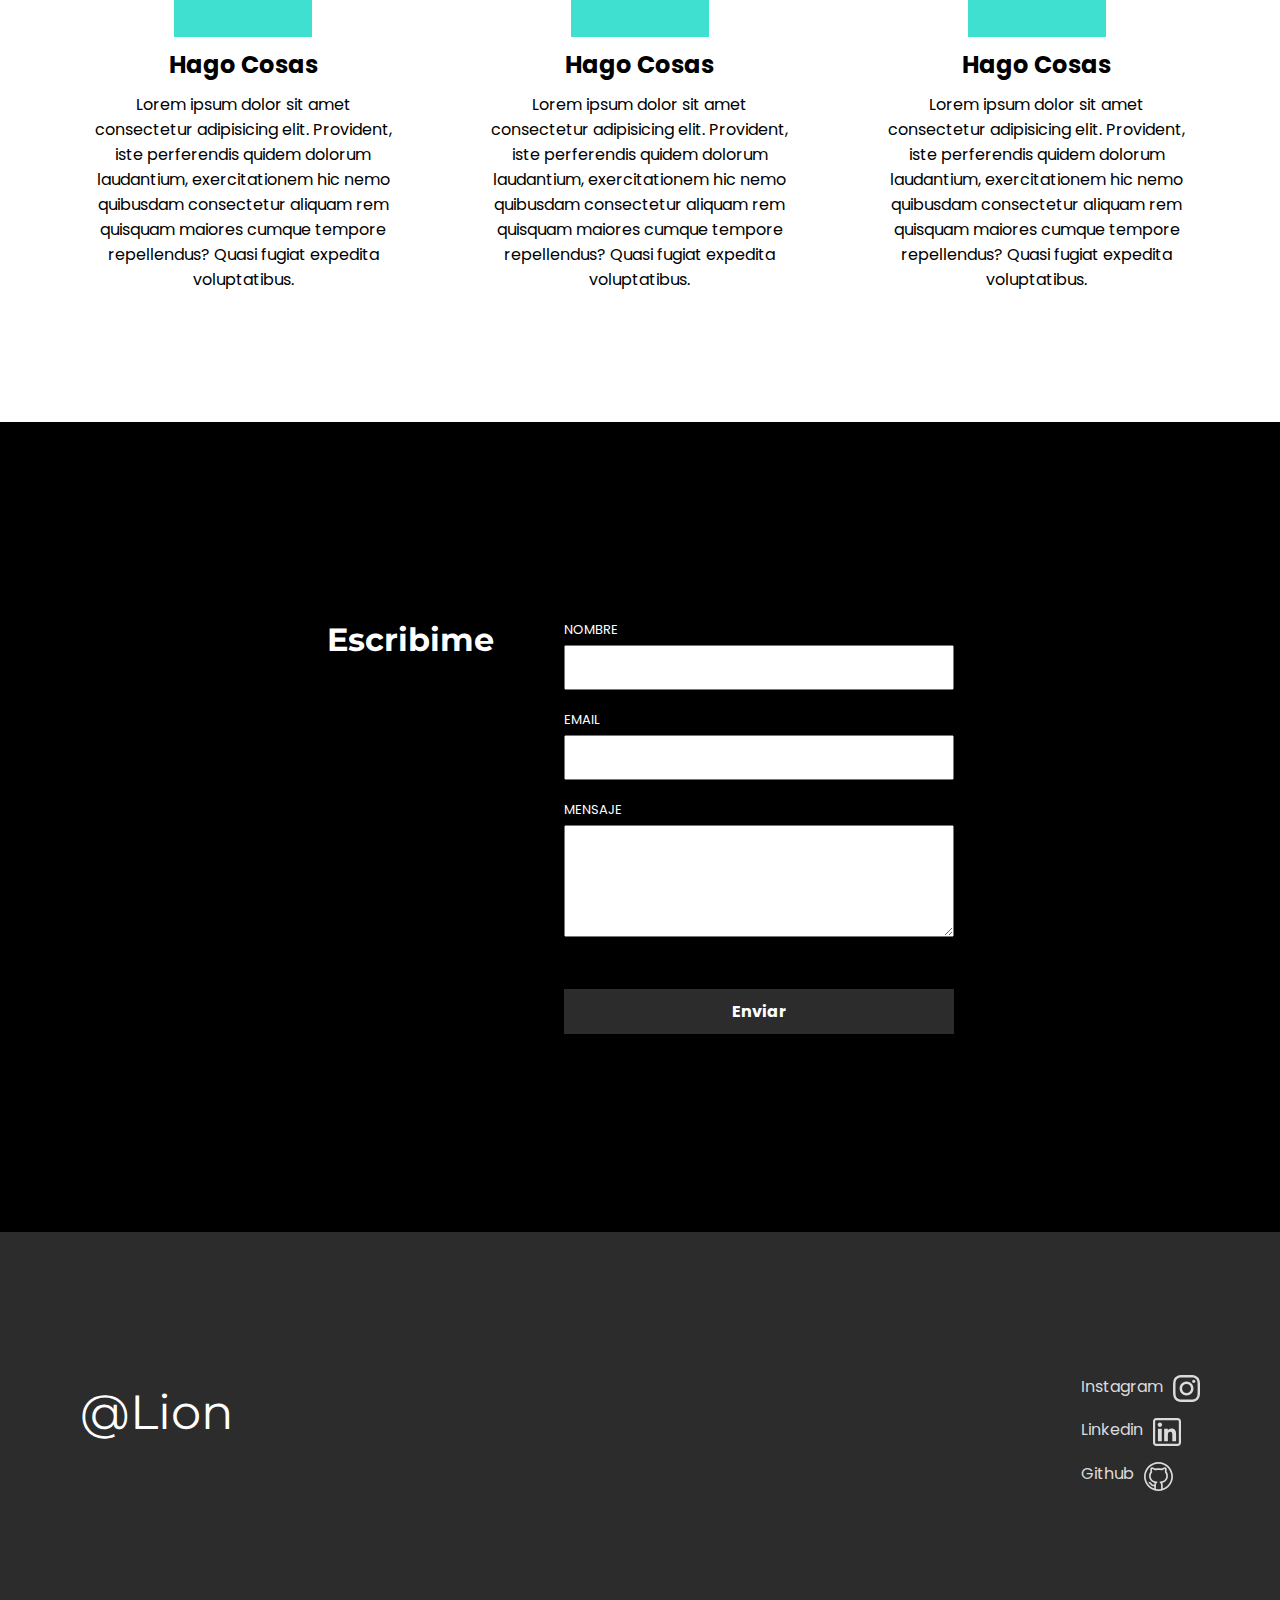
==== commit 9abad2e1: "Links Fixed" ====
--- a/index.html
+++ b/index.html
@@ -21,12 +21,12 @@
     <link rel="stylesheet" href="./index.css" />
     <script defer src="./index.js"></script>
     <!--Contact-Zone-->
-    <link rel="stylesheet" href="/contact-main.css" />
+    <link rel="stylesheet" href="./contact-index.css" />
     <script defer src="./Contact/contact.js"></script>
     <!--Footer-Zone-->
     <link rel="stylesheet" href="./Footer/footer.css" />
-    <script defer src="/Footer/footer.js"></script>
-    <title>Portafolio</title>
+    <script defer src="./Footer/footer.js"></script>
+    <title>Lion</title>
   </head>
   <body>
     <!--Home-->
@@ -38,12 +38,15 @@
         <h2 class="home__title title--lil">Soy Lion</h2>
       </div>
     </section>
-    <!--/Home-->
 
     <!--Personal-Info-->
     <section class="per-info">
       <div class="cont-image">
-        <img class="per-info__image" src="./Image/ava.jpg" alt="ava" />
+        <img
+          class="per-info__image"
+          src="./Image/ava-Compressed.jpg"
+          alt="ava"
+        />
       </div>
       <div class="cont-per-info">
         <h2 class="per-info__title title--lil">Soy Lion</h2>
@@ -58,7 +61,6 @@
         </p>
       </div>
     </section>
-    <!--/Personal-Info-->
 
     <main>
       <!--Con este div pondre todo desde JS *Borrar al terminar*-->
@@ -107,8 +109,7 @@
         <section class="contact center"></section>
       </div>
     </main>
-    <!--Footer-Zone-->
+    <!--Footer-->
     <footer></footer>
-    <!--/Footer-Zone-->
   </body>
 </html>
--- a/contact-index.css
+++ b/contact-index.css
@@ -0,0 +1,83 @@
+.contact {
+  font-family: "Poppins", sans-serif;
+  background-color: #000;
+  color: #fff;
+  text-align: center;
+  padding: 2rem;
+  height: 90vh;
+  min-height: 30rem;
+}
+@media (min-width: 425px) {
+  .contact {
+    height: 100%;
+  }
+}
+@media (min-width: 768px) {
+  .contact {
+    height: 90vh;
+  }
+}
+
+.contact__container {
+  min-width: 16rem;
+}
+@media (min-width: 414px) {
+  .contact__container {
+    min-width: 21.5rem;
+  }
+}
+@media (min-width: 768px) {
+  .contact__container {
+    display: flex;
+    width: auto;
+  }
+}
+
+.contact__title {
+  margin-bottom: 20px;
+}
+@media (min-width: 768px) {
+  .contact__title {
+    margin-right: 70px;
+  }
+}
+
+@media (min-width: 768px) {
+  .contact-form {
+    width: 390px;
+  }
+}
+/*<!--Contact-Form__Name-->*/
+/*<!--Contact-Form__Email-->*/
+.contact-form__group {
+  display: block;
+  text-align: initial;
+  margin-bottom: 20px;
+}
+.contact-form__span {
+  margin-bottom: 5px;
+  display: block;
+  font-size: 13px;
+}
+.contact-form__input {
+  height: 2.8rem;
+  width: 100%;
+}
+
+/*<!--Contact-Form__Message-->*/
+.contact-form__textarea {
+  height: 7rem;
+  width: 100%;
+}
+
+.contact-form__button {
+  font-weight: 700;
+  font-family: "Poppins", sans-serif;
+  font-size: 1rem;
+  border: none;
+  color: #fff;
+  background-color: #2c2c2c;
+  height: 2.8rem;
+  width: 100%;
+  margin-top: 25px;
+}
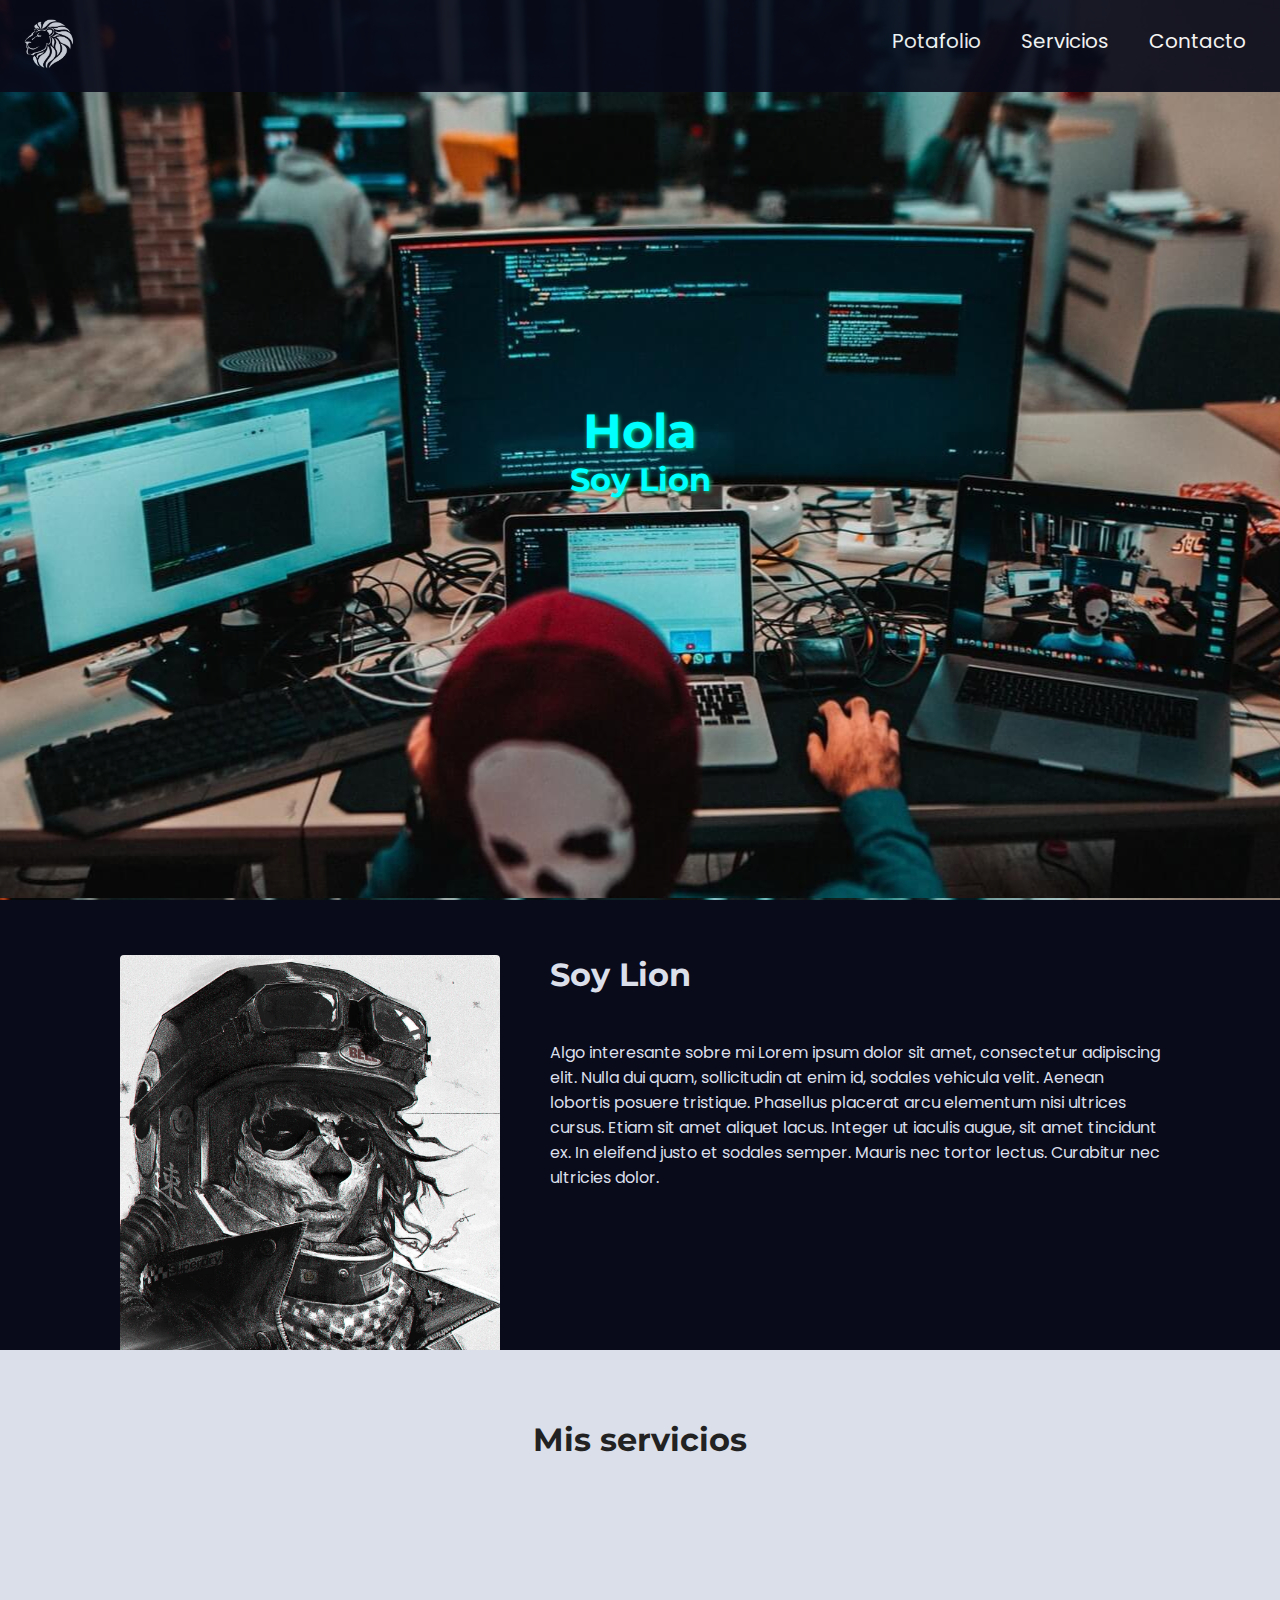
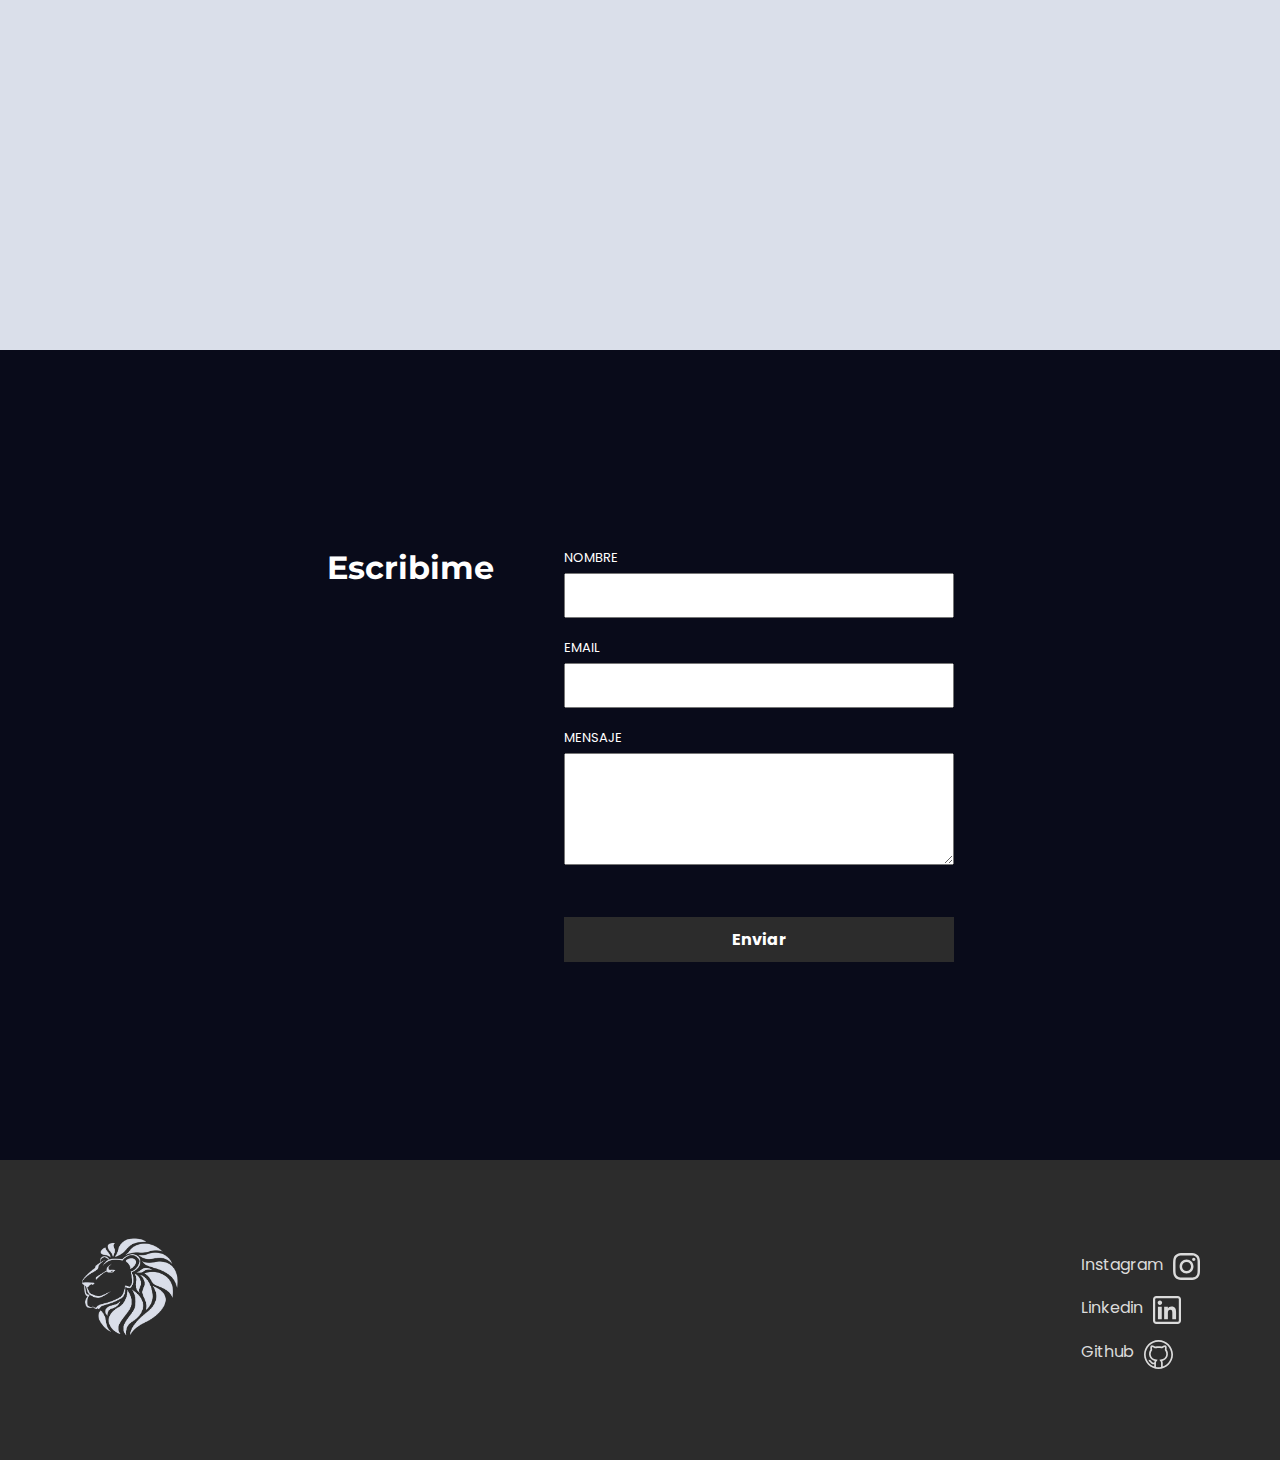
==== commit aa82d484: "Termine" ====
--- a/index.html
+++ b/index.html
@@ -20,8 +20,8 @@
     <!--Home-Zone-->
     <link rel="stylesheet" href="./index.css" />
     <script defer src="./index.js"></script>
+
     <!--Contact-Zone-->
-    <link rel="stylesheet" href="./contact-index.css" />
     <script defer src="./Contact/contact.js"></script>
     <!--Footer-Zone-->
     <link rel="stylesheet" href="./Footer/footer.css" />
@@ -69,42 +69,18 @@
         <!--Block-Services-->
         <section class="svcs">
           <h2 class="svcs__title title--lil">Mis servicios</h2>
-          <div class="cont-svcs-main">
-            <div class="cont-svcs center">
-              <div class="svcs__image"></div>
-              <h3 class="svcs__sub-title">Hago Cosas</h3>
-              <p class="svcs__paragraph">
-                Lorem ipsum dolor sit amet consectetur adipisicing elit.
-                Provident, iste perferendis quidem dolorum laudantium,
-                exercitationem hic nemo quibusdam consectetur aliquam rem
-                quisquam maiores cumque tempore repellendus? Quasi fugiat
-                expedita voluptatibus.
-              </p>
-            </div>
-            <div class="cont-svcs center">
-              <div class="svcs__image"></div>
-              <h3 class="svcs__sub-title">Hago Cosas</h3>
-              <p class="svcs__paragraph">
-                Lorem ipsum dolor sit amet consectetur adipisicing elit.
-                Provident, iste perferendis quidem dolorum laudantium,
-                exercitationem hic nemo quibusdam consectetur aliquam rem
-                quisquam maiores cumque tempore repellendus? Quasi fugiat
-                expedita voluptatibus.
-              </p>
-            </div>
-            <div class="cont-svcs center">
-              <div class="svcs__image"></div>
-              <h3 class="svcs__sub-title">Hago Cosas</h3>
-              <p class="svcs__paragraph">
-                Lorem ipsum dolor sit amet consectetur adipisicing elit.
-                Provident, iste perferendis quidem dolorum laudantium,
-                exercitationem hic nemo quibusdam consectetur aliquam rem
-                quisquam maiores cumque tempore repellendus? Quasi fugiat
-                expedita voluptatibus.
-              </p>
-            </div>
+          <div class="cont-svcs-main"></div>
+        </section>
+        <!--Al cont-svcs-main le agrego el contenido desde el <Template>-->
+        <template>
+          <div class="cont-svcs">
+            <a class="svcs__link" href="" target="_blanck">
+              <img class="svcs__image" src="" alt="" />
+            </a>
+            <h3 class="svcs__sub-title"></h3>
+            <p class="svcs__paragraph"></p>
           </div>
-        </section>
+        </template>
         <!--Block-Contact-->
         <section class="contact center"></section>
       </div>
--- a/Header/header.css
+++ b/Header/header.css
@@ -1,54 +1,67 @@
 /*<!--Header-->*/
 .home-header {
-  padding: 2rem;
+  padding: 1rem 1.5rem;
   display: flex;
   justify-content: space-between;
   position: fixed;
   width: 100%;
   top: 0;
   transition: all 0.5s ease-in-out;
+  background-color: hsl(233, 47%, 7%);
+  opacity: 0.9;
 }
 @media (max-width: 768px) {
   .home-header {
     padding: 1rem;
   }
 }
-.logo {
-  color: #fff;
-  font-family: "Montserrat", sans-serif;
-  text-decoration: none;
-  font-size: 1.8rem;
+.home__logo {
+  padding-top: 3px;
+}
+.logo > img {
+  width: 50px;
+  height: 50px;
 }
 .cont-nav-menu {
-  display: flex;
 }
 .home__menu-items {
   display: flex;
   font-size: 20px;
-  justify-content: flex-end;
   list-style: none;
 }
+.home__item {
+  border-radius: 5px;
+  transition: all 0.5s ease-in-out;
+}
+.home__item > a:hover {
+  color: hsl(233, 47%, 7%);
+}
+.home__item:hover {
+  background-color: #dadfea;
+}
 .home__item > a {
-  list-style: none;
   color: #fff;
   display: none;
   text-decoration: none;
+  padding: 10px;
 }
 @media (min-width: 768px) {
   .home__item > a {
     display: inherit;
+    height: 100%;
   }
 }
+
 .home__item:nth-child(2) {
-  margin: 0 50px 0 50px;
+  margin: 0 20px;
 }
 
-/* ################################### */
+/*<!--Menu-Burger-->*/
 .menu-btn {
   position: relative;
   flex-direction: column;
-  width: 32px;
-  height: 32px;
+  width: 2rem;
+  height: 2rem;
   cursor: pointer;
   transition: all 0.5s ease-in-out;
 }
@@ -83,7 +96,6 @@
 .menu-btn.open .menu-btn__burger {
   transform: translateX(-50px);
   background: transparent;
-  box-shadow: none;
 }
 
 .menu-btn.open .menu-btn__burger::before {
@@ -92,22 +104,34 @@
 .menu-btn.open .menu-btn__burger::after {
   transform: rotate(-45deg) translate(35px, 35px);
 }
-/* ################################### */
 
+/*<!--Sub-Menu-->*/
 .nav {
   position: fixed;
   width: 100%;
   height: 91vh;
-  background-color: #212121;
-  display: none;
   flex-direction: column;
   font-size: 40px;
-  margin-top: 67px;
+  margin-top: 69.5px;
   opacity: 0.9;
-  transition: all 2s ease-in-out;
+  top: 0;
+  left: 0;
+  display: flex;
+  visibility: hidden;
+  transform: translateX(-414px);
+  transition: all 0.5s ease-in-out;
 }
-.nav.center .menu-btn__burger {
-  background-color: blue;
+.nav.center {
+  transform: translateX(0px);
+  visibility: inherit;
+  background-color: hsl(233, 47%, 10%);
+}
+.nav.center .nav__item {
+  display: inherit;
+}
+
+.nav .nav__item {
+  display: none;
 }
 @media (min-width: 768px) {
   .nav.center {
@@ -118,7 +142,8 @@
   margin: 20px 0;
 }
 .nav > a {
-  color: aliceblue;
+  text-shadow: 1px 1px 4px hsl(222deg 89% 45%);
+  color: #dadfea;
   text-decoration: none;
 }
 /* ################################### */
--- a/index.css
+++ b/index.css
@@ -1,3 +1,9 @@
+/*<!--Index-->*/
+/* 
+Este Index.css contiene propiedades Compartidas tanto por 
+contact.css, portafolio.css y service.css.
+*/
+
 * {
   margin: 0;
   box-sizing: border-box;
@@ -22,12 +28,15 @@
 }
 /*<!--Home-->*/
 .home {
-  background-color: hsl(233, 47%, 7%);
+  object-fit: cover;
+  background-position-x: center;
+  background-image: url("./Image/background_home.jpg");
   height: 100vh;
 }
 /*<!--Title-Welcome-->*/
 .cont-title {
   color: aqua;
+  text-shadow: 1px 1px 4px hsl(158deg 89% 45%);
   height: 100vh;
   flex-direction: column;
 }
@@ -37,7 +46,8 @@
 .per-info {
   padding: 55px 32px 0 32px;
   min-height: 450px;
-  background-color: teal;
+  background-color: hsl(233, 47%, 7%);
+  color: #dadfea;
   display: flex;
   justify-content: center;
   gap: 50px;
@@ -56,6 +66,7 @@
 .per-info__image {
   width: 100%;
   object-fit: cover;
+  border-radius: 4px 4px 0 0;
 }
 .cont-per-info {
   max-width: 610px;
@@ -76,6 +87,8 @@
 /*###########################*/
 /*<!--Services-->*/
 .svcs {
+  background-color: #dadfea;
+  color: #222;
   min-height: 600px;
   height: auto;
   padding: 70px 50px 60px 50px;
@@ -87,7 +100,6 @@
 }
 .cont-svcs-main {
   display: flex;
-  justify-content: center;
   flex-wrap: wrap;
   gap: 10px;
   justify-content: space-around;
@@ -96,19 +108,105 @@
   flex-direction: column;
   margin-bottom: 100px;
   max-width: 315px;
+  justify-content: space-around;
 }
 @media (min-width: 768px) {
   .cont-svcs {
     margin-bottom: 70px;
   }
 }
-.svcs__image {
-  background-color: turquoise;
-  width: 138px;
-  height: 128px;
-}
 .svcs__sub-title {
   margin: 10px 0;
   font-family: "Poppins", sans-serif;
   font-size: 1.5rem;
 }
+.svcs__image {
+  width: 90%;
+  height: 15rem;
+  border-radius: 4px;
+}
+
+/*<!--Contacto-->*/
+.contact {
+  font-family: "Poppins", sans-serif;
+  background-color: hsl(233, 47%, 7%);
+  color: #fff;
+  text-align: center;
+  padding: 2rem;
+  height: 90vh;
+  min-height: 30rem;
+}
+@media (min-width: 425px) {
+  .contact {
+    height: 100%;
+  }
+}
+@media (min-width: 768px) {
+  .contact {
+    height: 90vh;
+  }
+}
+
+.contact__container {
+  min-width: 16rem;
+}
+@media (min-width: 414px) {
+  .contact__container {
+    min-width: 21.5rem;
+  }
+}
+@media (min-width: 768px) {
+  .contact__container {
+    display: flex;
+    width: auto;
+  }
+}
+
+.contact__title {
+  margin-bottom: 20px;
+}
+@media (min-width: 768px) {
+  .contact__title {
+    margin-right: 70px;
+  }
+}
+
+@media (min-width: 768px) {
+  .contact-form {
+    width: 390px;
+  }
+}
+/*<!--Contact-Form__Name-->*/
+/*<!--Contact-Form__Email-->*/
+.contact-form__group {
+  display: block;
+  text-align: initial;
+  margin-bottom: 20px;
+}
+.contact-form__span {
+  margin-bottom: 5px;
+  display: block;
+  font-size: 13px;
+}
+.contact-form__input {
+  height: 2.8rem;
+  width: 100%;
+}
+
+/*<!--Contact-Form__Message-->*/
+.contact-form__textarea {
+  height: 7rem;
+  width: 100%;
+}
+
+.contact-form__button {
+  font-weight: 700;
+  font-family: "Poppins", sans-serif;
+  font-size: 1rem;
+  border: none;
+  color: #fff;
+  background-color: #2c2c2c;
+  height: 2.8rem;
+  width: 100%;
+  margin-top: 25px;
+}
--- a/Footer/footer.css
+++ b/Footer/footer.css
@@ -1,6 +1,6 @@
 .footer {
   background-color: #2c2c2c;
-  min-height: 400px;
+  min-height: 300px;
   display: flex;
   flex-direction: column;
   align-items: center;
@@ -14,8 +14,9 @@
   }
 }
 
-.footer__logo > .logo {
-  font-size: 3rem;
+.footer__logo > .logo > img {
+  width: 100px;
+  height: 100px;
 }
 .footer__logo {
   margin-bottom: 40px;
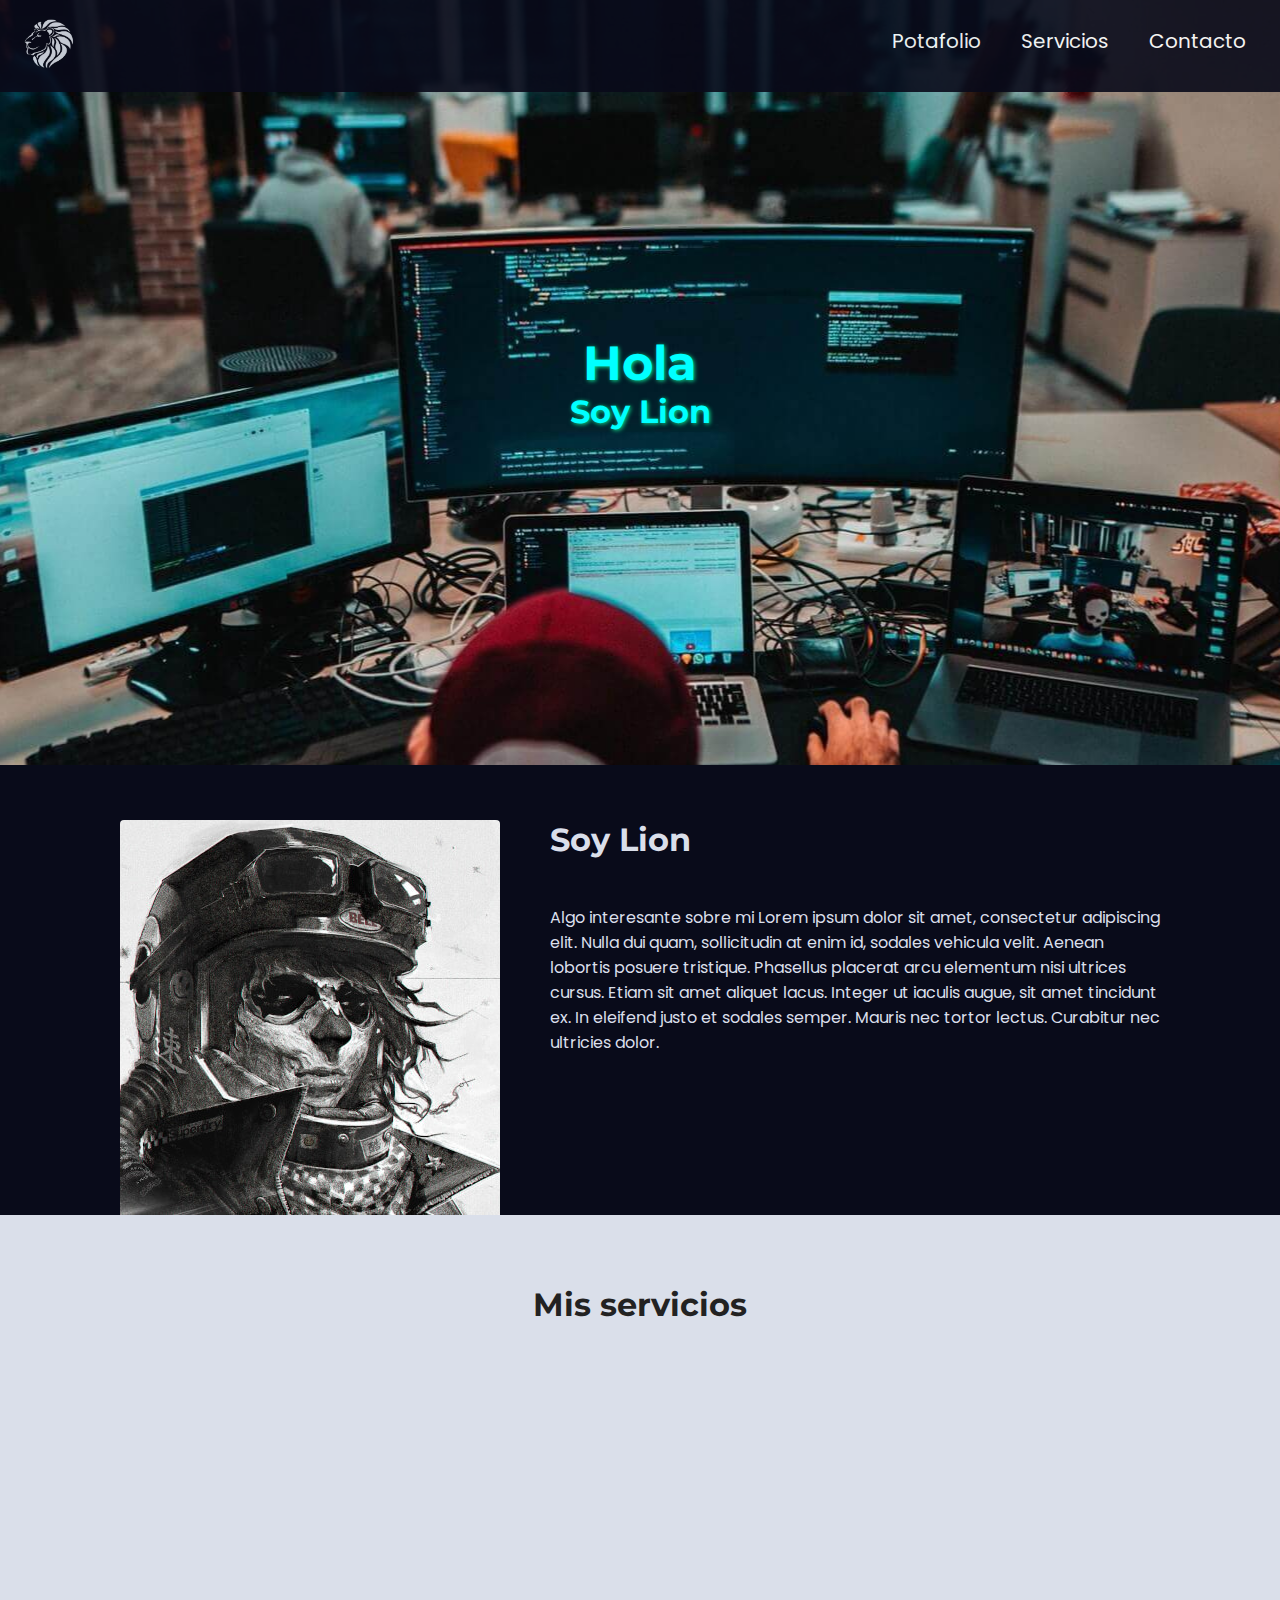
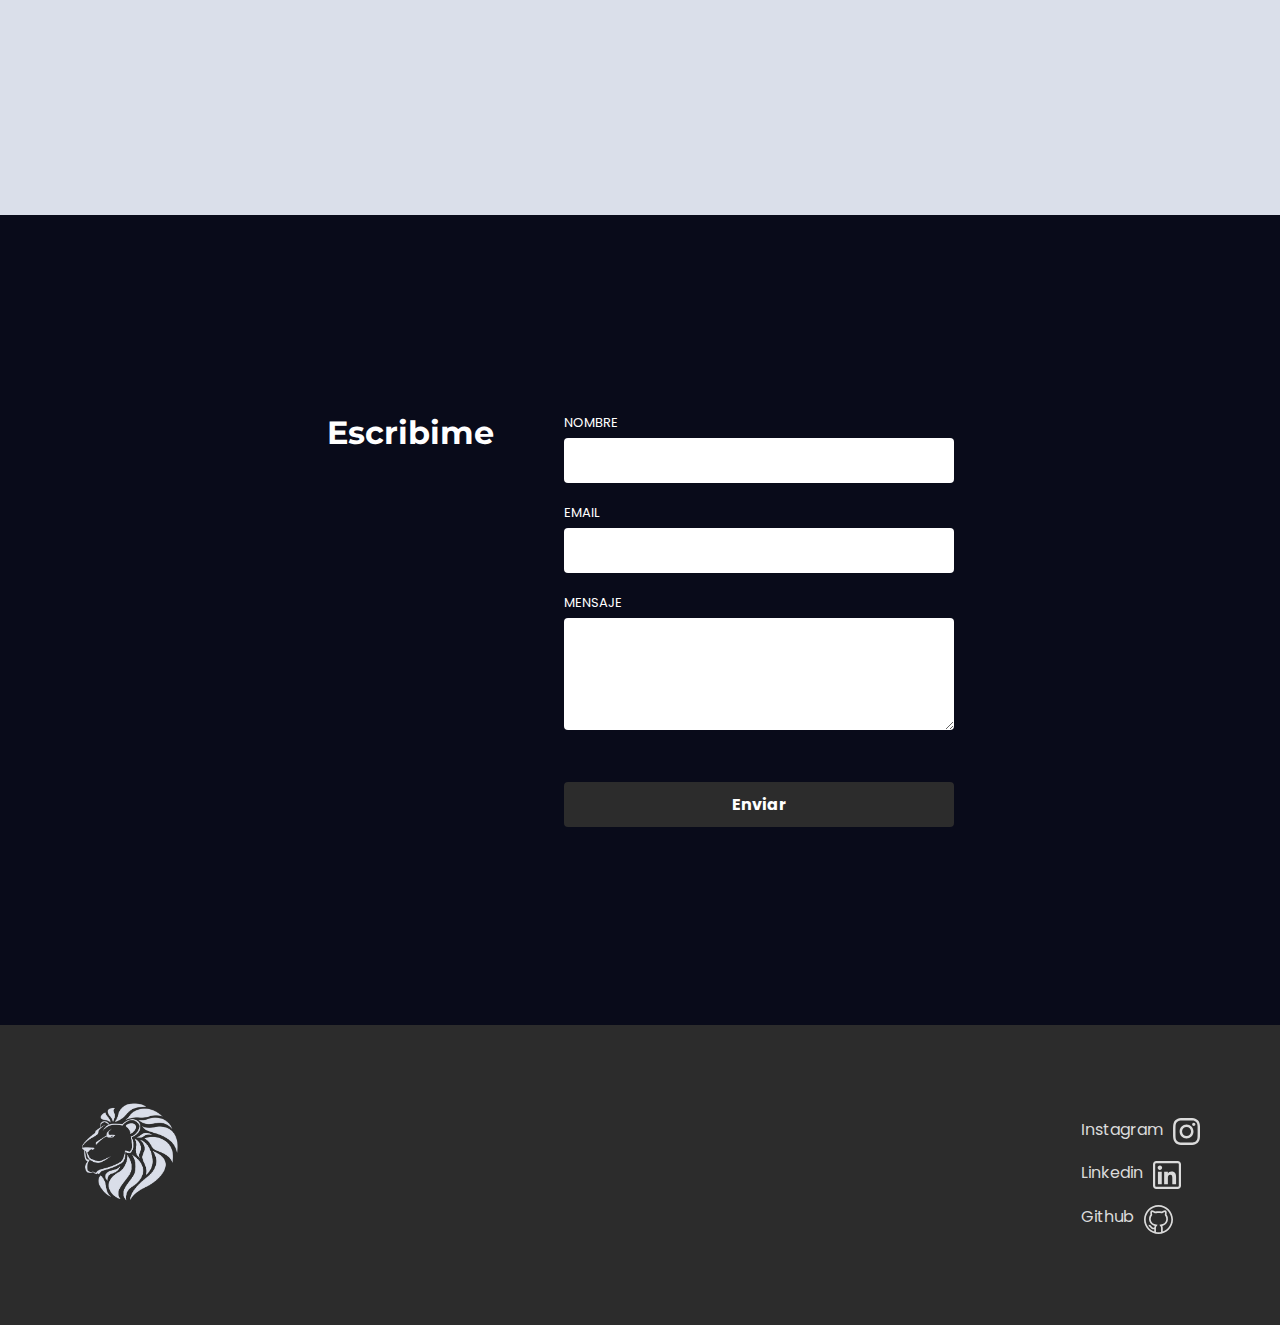
==== commit 894c6af3: "Add Lion_favicon" ====
--- a/index.html
+++ b/index.html
@@ -5,6 +5,11 @@
     <meta http-equiv="X-UA-Compatible" content="IE=edge" />
     <meta name="viewport" content="width=device-width, initial-scale=1.0" />
 
+    <link
+      rel="shortcut icon"
+      type="image/png"
+      href="./Image/Lion_favicon.png"
+    />
     <!--Fonts-->
     <link rel="preconnect" href="https://fonts.googleapis.com" />
     <link rel="preconnect" href="https://fonts.gstatic.com" crossorigin />
--- a/Header/header.css
+++ b/Header/header.css
@@ -60,6 +60,7 @@
 .menu-btn {
   position: relative;
   flex-direction: column;
+  align-self: center;
   width: 2rem;
   height: 2rem;
   cursor: pointer;
@@ -109,10 +110,10 @@
 .nav {
   position: fixed;
   width: 100%;
-  height: 91vh;
+  height: 100%;
   flex-direction: column;
   font-size: 40px;
-  margin-top: 69.5px;
+  margin-top: 91.5px;
   opacity: 0.9;
   top: 0;
   left: 0;
--- a/index.css
+++ b/index.css
@@ -31,13 +31,12 @@
   object-fit: cover;
   background-position-x: center;
   background-image: url("./Image/background_home.jpg");
-  height: 100vh;
 }
 /*<!--Title-Welcome-->*/
 .cont-title {
   color: aqua;
   text-shadow: 1px 1px 4px hsl(158deg 89% 45%);
-  height: 100vh;
+  height: 85vh;
   flex-direction: column;
 }
 /*###########################*/
@@ -190,13 +189,23 @@
 }
 .contact-form__input {
   height: 2.8rem;
+}
+.border-inputs {
   width: 100%;
-}
-
+  border: none;
+  outline: none;
+  border-radius: 4px;
+  font-size: 17px;
+}
+.border-inputs:focus {
+  /* #2968c8  */
+  border: #6ec6ca solid;
+  background-color: #e8f0fe;
+}
 /*<!--Contact-Form__Message-->*/
 .contact-form__textarea {
   height: 7rem;
-  width: 100%;
+  font-family: "Poppins", sans-serif;
 }
 
 .contact-form__button {
@@ -209,4 +218,11 @@
   height: 2.8rem;
   width: 100%;
   margin-top: 25px;
-}
+  border-radius: 4px;
+  cursor: pointer;
+  transition: all 0.5s ease-in-out;
+}
+.contact-form__button:hover {
+  background-color: #dadfea;
+  color: #333;
+}
